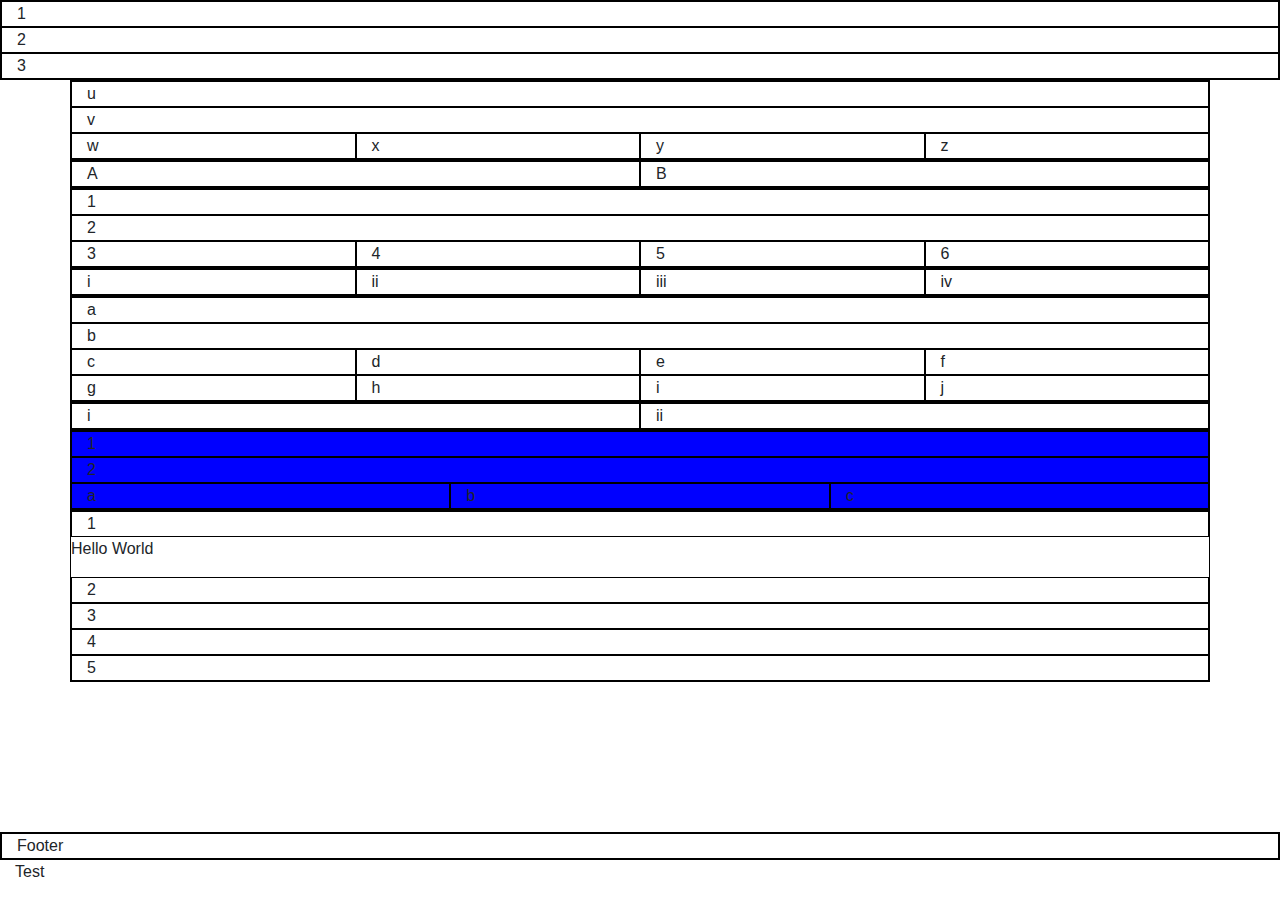
==== index.html @ 31083c84 "test 2" ====
<!DOCTYPE html>
<html lang="en">

<head>
  <meta charset="UTF-8" />
  <meta name="viewport" content="width=device-width, initial-scale=1.0" />
  <link rel="stylesheet" href="https://stackpath.bootstrapcdn.com/bootstrap/4.4.1/css/bootstrap.min.css" />
  <link rel="stylesheet" href="style.css" />
  <link href="https://stackpath.bootstrapcdn.com/font-awesome/4.7.0/css/font-awesome.min.css" rel="stylesheet"
    integrity="sha384-wvfXpqpZZVQGK6TAh5PVlGOfQNHSoD2xbE+QkPxCAFlNEevoEH3Sl0sibVcOQVnN" crossorigin="anonymous" />
  <title>CloneSite</title>
</head>

<body>
  <header class="container-fluid">
    <div id="header" class="row">
      <div class="col-12">1</div>
      <div class="col-12">2</div>
      <div class="col-12">3</div>
    </div>
  </header>
  <main class="container">
    <div id="about-company" class="row">
      <div class="col-12">u</div>
      <div class="col-12">v</div>
      <div class="col-12 col-md-3">w</div>
      <div class="col-12 col-md-3">x</div>
      <div class="col-12 col-md-3">y</div>
      <div class="col-12 col-md-3">z</div>
    </div>

    <div id="we-know-design" class="row">
      <div class="col-12 col-md-6">A</div>
      <div class="col-12 col-md-6">B</div>
    </div>

    <div id="team" class="row">
      <div class="col-12">1</div>
      <div class="col-12">2</div>
      <div class="col-12 col-md-3">3</div>
      <div class="col-12 col-md-3">4</div>
      <div class="col-12 col-md-3">5</div>
      <div class="col-12 col-md-3">6</div>
    </div>

    <div id="credentials" class="row">
      <div class="col-12 col-md-3">i</div>
      <div class="col-12 col-md-3">ii</div>
      <div class="col-12 col-md-3">iii</div>
      <div class="col-12 col-md-3">iv</div>
    </div>

    <div id="sample_images" class="row">
      <div class="col-12">a</div>
      <div class="col-12">b</div>
      <div class="col-12 col-md-6 col-lg-3">c</div>
      <div class="col-12 col-md-6 col-lg-3">d</div>
      <div class="col-12 col-md-6 col-lg-3">e</div>
      <div class="col-12 col-md-6 col-lg-3">f</div>
      <div class="col-12 col-md-6 col-lg-3">g</div>
      <div class="col-12 col-md-6 col-lg-3">h</div>
      <div class="col-12 col-md-6 col-lg-3">i</div>
      <div class="col-12 col-md-6 col-lg-3">j</div>
    </div>

    <div id="skills-and-progress" class="row">
      <div class="col-12 col-md-6">i</div>
      <div class="col-12 col-md-6">ii</div>
    </div>

    <div id="pricing" class="row">
      <div class="col-12">1</div>
      <div class="col-12">2</div>
      <div class="col-12 col-md-4">a</div>
      <div class="col-12 col-md-4">b</div>
      <div class="col-12 col-md-4">c</div>
    </div>

    <div id="contact_info" class="row">
      <div class="col-12">1</div>
      <p>Hello World</p>
      <div class="col-12">2</div>
      <div class="col-12">3</div>
      <div class="col-12">4</div>
      <div class="col-12">5</div>
    </div>
  </main>
  <footer class="container-fluid">
    <div id="footer" class="row">
      <div class="col-12">Footer</div>
    </div>
    <p>Test</p>
  </footer>

</body>

</html>
---- style.css ----
body {
  display: flex;
  flex-direction: column;
  min-height: 100vh;
}
main {
  flex-grow: 1;
}

div {
  border: 1px solid black;
}

#pricing {
  background-color: blue;
}
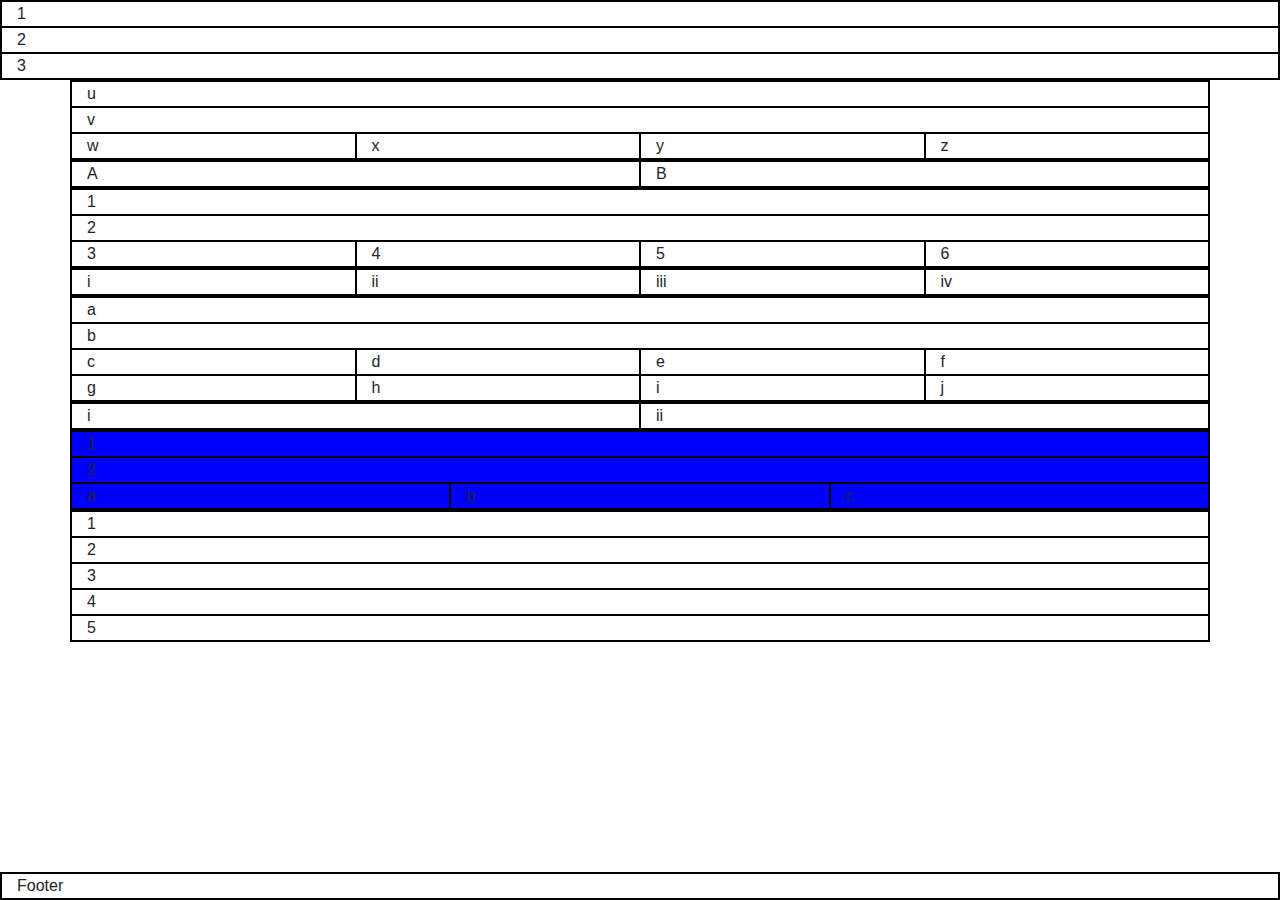
==== commit f54fd97a: "added comment" ====
--- a/index.html
+++ b/index.html
@@ -1,97 +1,99 @@
 <!DOCTYPE html>
 <html lang="en">
+  <head>
+    <meta charset="UTF-8" />
+    <meta name="viewport" content="width=device-width, initial-scale=1.0" />
+    <link
+      rel="stylesheet"
+      href="https://stackpath.bootstrapcdn.com/bootstrap/4.4.1/css/bootstrap.min.css"
+    />
+    <link rel="stylesheet" href="style.css" />
+    <link
+      href="https://stackpath.bootstrapcdn.com/font-awesome/4.7.0/css/font-awesome.min.css"
+      rel="stylesheet"
+      integrity="sha384-wvfXpqpZZVQGK6TAh5PVlGOfQNHSoD2xbE+QkPxCAFlNEevoEH3Sl0sibVcOQVnN"
+      crossorigin="anonymous"
+    />
+    <title>CloneSite</title>
+  </head>
+  <body>
+    <header class="container-fluid">
+      <div id="header" class="row">
+        <div class="col-12">1</div>
+        <div class="col-12">2</div>
+        <div class="col-12">3</div>
+      </div>
+    </header>
+    <main class="container">
+      <div id="about-company" class="row">
+        <div class="col-12">u</div>
+        <div class="col-12">v</div>
+        <div class="col-12 col-md-3">w</div>
+        <div class="col-12 col-md-3">x</div>
+        <div class="col-12 col-md-3">y</div>
+        <div class="col-12 col-md-3">z</div>
+      </div>
 
-<head>
-  <meta charset="UTF-8" />
-  <meta name="viewport" content="width=device-width, initial-scale=1.0" />
-  <link rel="stylesheet" href="https://stackpath.bootstrapcdn.com/bootstrap/4.4.1/css/bootstrap.min.css" />
-  <link rel="stylesheet" href="style.css" />
-  <link href="https://stackpath.bootstrapcdn.com/font-awesome/4.7.0/css/font-awesome.min.css" rel="stylesheet"
-    integrity="sha384-wvfXpqpZZVQGK6TAh5PVlGOfQNHSoD2xbE+QkPxCAFlNEevoEH3Sl0sibVcOQVnN" crossorigin="anonymous" />
-  <title>CloneSite</title>
-</head>
+      <div id="we-know-design" class="row">
+        <div class="col-12 col-md-6">A</div>
+        <div class="col-12 col-md-6">B</div>
+      </div>
 
-<body>
-  <header class="container-fluid">
-    <div id="header" class="row">
-      <div class="col-12">1</div>
-      <div class="col-12">2</div>
-      <div class="col-12">3</div>
-    </div>
-  </header>
-  <main class="container">
-    <div id="about-company" class="row">
-      <div class="col-12">u</div>
-      <div class="col-12">v</div>
-      <div class="col-12 col-md-3">w</div>
-      <div class="col-12 col-md-3">x</div>
-      <div class="col-12 col-md-3">y</div>
-      <div class="col-12 col-md-3">z</div>
-    </div>
+      <div id="team" class="row">
+        <div class="col-12">1</div>
+        <div class="col-12">2</div>
+        <div class="col-12 col-md-3">3</div>
+        <div class="col-12 col-md-3">4</div>
+        <div class="col-12 col-md-3">5</div>
+        <div class="col-12 col-md-3">6</div>
+      </div>
 
-    <div id="we-know-design" class="row">
-      <div class="col-12 col-md-6">A</div>
-      <div class="col-12 col-md-6">B</div>
-    </div>
+      <div id="credentials" class="row">
+        <div class="col-12 col-md-3">i</div>
+        <div class="col-12 col-md-3">ii</div>
+        <div class="col-12 col-md-3">iii</div>
+        <div class="col-12 col-md-3">iv</div>
+      </div>
 
-    <div id="team" class="row">
-      <div class="col-12">1</div>
-      <div class="col-12">2</div>
-      <div class="col-12 col-md-3">3</div>
-      <div class="col-12 col-md-3">4</div>
-      <div class="col-12 col-md-3">5</div>
-      <div class="col-12 col-md-3">6</div>
-    </div>
+      <div id="sample_images" class="row">
+        <div class="col-12">a</div>
+        <div class="col-12">b</div>
+        <div class="col-12 col-md-6 col-lg-3">c</div>
+        <div class="col-12 col-md-6 col-lg-3">d</div>
+        <div class="col-12 col-md-6 col-lg-3">e</div>
+        <div class="col-12 col-md-6 col-lg-3">f</div>
+        <div class="col-12 col-md-6 col-lg-3">g</div>
+        <div class="col-12 col-md-6 col-lg-3">h</div>
+        <div class="col-12 col-md-6 col-lg-3">i</div>
+        <div class="col-12 col-md-6 col-lg-3">j</div>
+      </div>
 
-    <div id="credentials" class="row">
-      <div class="col-12 col-md-3">i</div>
-      <div class="col-12 col-md-3">ii</div>
-      <div class="col-12 col-md-3">iii</div>
-      <div class="col-12 col-md-3">iv</div>
-    </div>
+      <!-- Justin Mattson -->
+      <div id="skills-and-progress" class="row">
+        <div class="col-12 col-md-6">i</div>
+        <div class="col-12 col-md-6">ii</div>
+      </div>
 
-    <div id="sample_images" class="row">
-      <div class="col-12">a</div>
-      <div class="col-12">b</div>
-      <div class="col-12 col-md-6 col-lg-3">c</div>
-      <div class="col-12 col-md-6 col-lg-3">d</div>
-      <div class="col-12 col-md-6 col-lg-3">e</div>
-      <div class="col-12 col-md-6 col-lg-3">f</div>
-      <div class="col-12 col-md-6 col-lg-3">g</div>
-      <div class="col-12 col-md-6 col-lg-3">h</div>
-      <div class="col-12 col-md-6 col-lg-3">i</div>
-      <div class="col-12 col-md-6 col-lg-3">j</div>
-    </div>
+      <div id="pricing" class="row">
+        <div class="col-12">1</div>
+        <div class="col-12">2</div>
+        <div class="col-12 col-md-4">a</div>
+        <div class="col-12 col-md-4">b</div>
+        <div class="col-12 col-md-4">c</div>
+      </div>
 
-    <div id="skills-and-progress" class="row">
-      <div class="col-12 col-md-6">i</div>
-      <div class="col-12 col-md-6">ii</div>
-    </div>
-
-    <div id="pricing" class="row">
-      <div class="col-12">1</div>
-      <div class="col-12">2</div>
-      <div class="col-12 col-md-4">a</div>
-      <div class="col-12 col-md-4">b</div>
-      <div class="col-12 col-md-4">c</div>
-    </div>
-
-    <div id="contact_info" class="row">
-      <div class="col-12">1</div>
-      <p>Hello World</p>
-      <div class="col-12">2</div>
-      <div class="col-12">3</div>
-      <div class="col-12">4</div>
-      <div class="col-12">5</div>
-    </div>
-  </main>
-  <footer class="container-fluid">
-    <div id="footer" class="row">
-      <div class="col-12">Footer</div>
-    </div>
-    <p>Test</p>
-  </footer>
-
-</body>
-
-</html>+      <div id="contact_info" class="row">
+        <div class="col-12">1</div>
+        <div class="col-12">2</div>
+        <div class="col-12">3</div>
+        <div class="col-12">4</div>
+        <div class="col-12">5</div>
+      </div>
+    </main>
+    <footer class="container-fluid">
+      <div id="footer" class="row">
+        <div class="col-12">Footer</div>
+      </div>
+    </footer>
+  </body>
+</html>
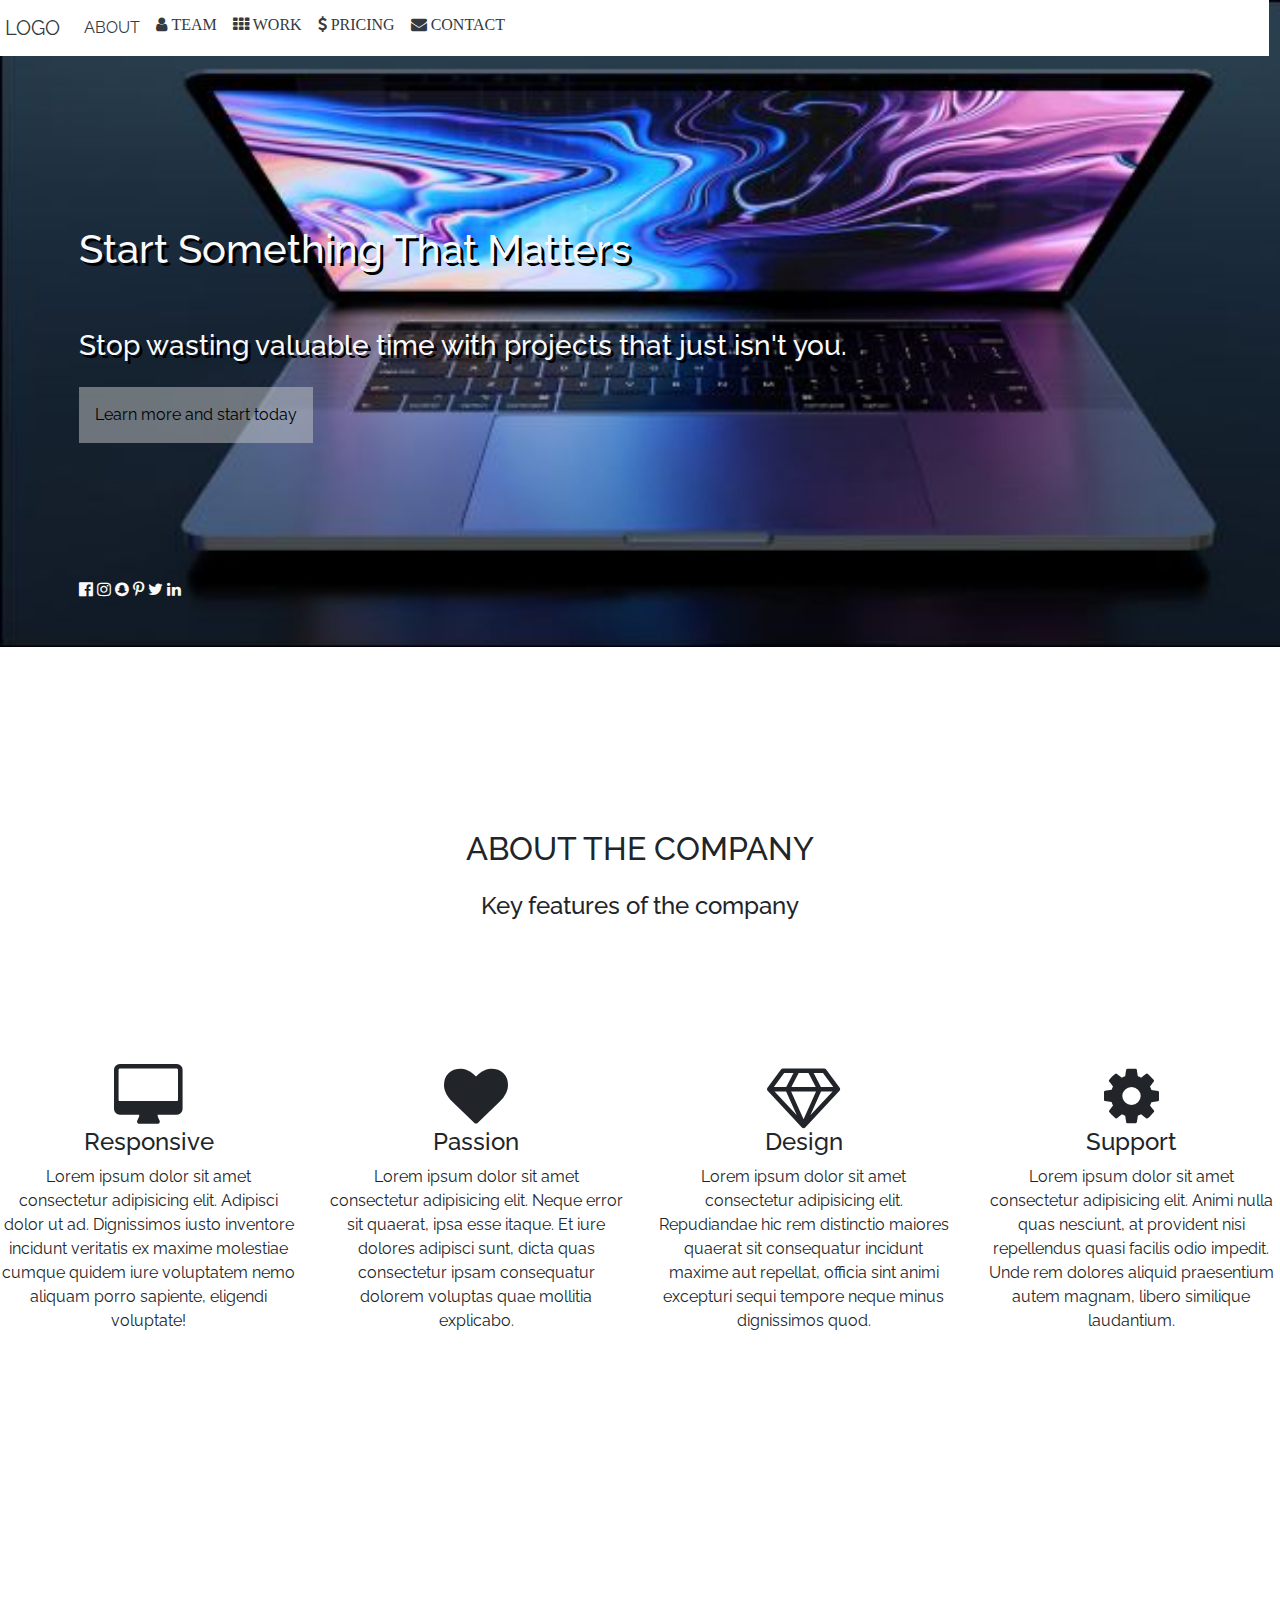
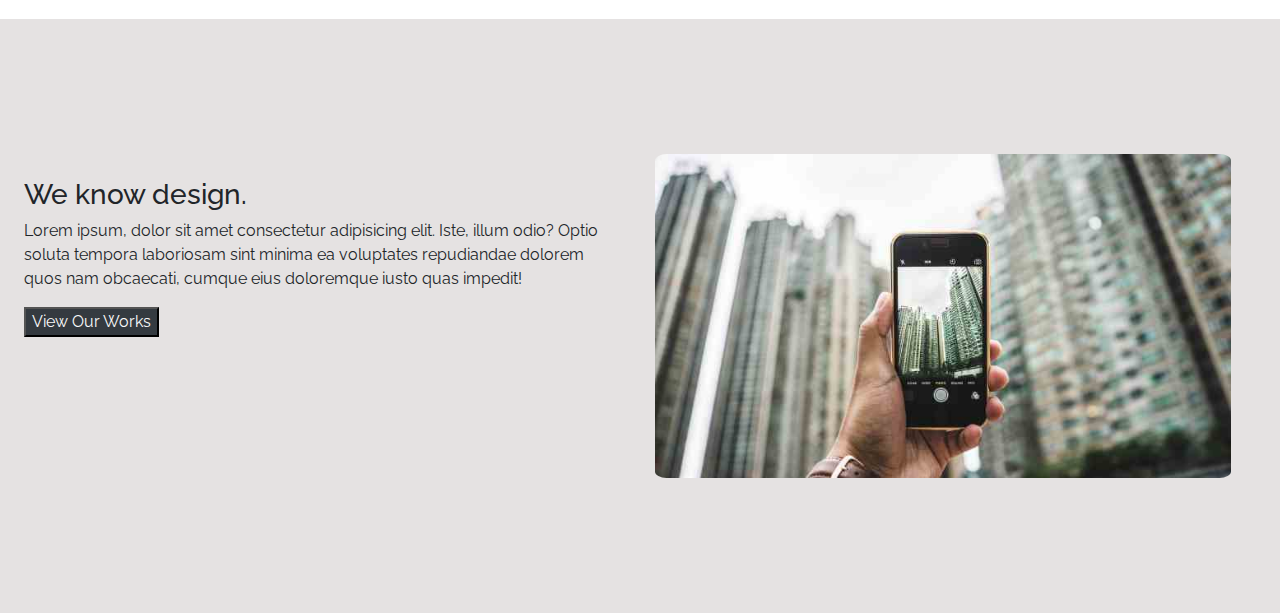
==== commit 4aa4fa67: "Kevin's upload" ====
--- a/index.html
+++ b/index.html
@@ -1,99 +1,179 @@
 <!DOCTYPE html>
 <html lang="en">
-  <head>
-    <meta charset="UTF-8" />
-    <meta name="viewport" content="width=device-width, initial-scale=1.0" />
-    <link
-      rel="stylesheet"
-      href="https://stackpath.bootstrapcdn.com/bootstrap/4.4.1/css/bootstrap.min.css"
-    />
-    <link rel="stylesheet" href="style.css" />
-    <link
-      href="https://stackpath.bootstrapcdn.com/font-awesome/4.7.0/css/font-awesome.min.css"
-      rel="stylesheet"
-      integrity="sha384-wvfXpqpZZVQGK6TAh5PVlGOfQNHSoD2xbE+QkPxCAFlNEevoEH3Sl0sibVcOQVnN"
-      crossorigin="anonymous"
-    />
-    <title>CloneSite</title>
-  </head>
-  <body>
-    <header class="container-fluid">
-      <div id="header" class="row">
-        <div class="col-12">1</div>
-        <div class="col-12">2</div>
-        <div class="col-12">3</div>
-      </div>
-    </header>
-    <main class="container">
-      <div id="about-company" class="row">
-        <div class="col-12">u</div>
-        <div class="col-12">v</div>
-        <div class="col-12 col-md-3">w</div>
-        <div class="col-12 col-md-3">x</div>
-        <div class="col-12 col-md-3">y</div>
-        <div class="col-12 col-md-3">z</div>
+
+<head>
+  <meta charset="UTF-8" />
+  <meta name="viewport" content="width=device-width, initial-scale=1.0" />
+  <link rel="stylesheet" href="https://stackpath.bootstrapcdn.com/bootstrap/4.4.1/css/bootstrap.min.css" />
+  <link rel="stylesheet" href="style.css" />
+  <link href="https://stackpath.bootstrapcdn.com/font-awesome/4.7.0/css/font-awesome.min.css" rel="stylesheet"
+    integrity="sha384-wvfXpqpZZVQGK6TAh5PVlGOfQNHSoD2xbE+QkPxCAFlNEevoEH3Sl0sibVcOQVnN" crossorigin="anonymous" />
+  <title>CloneSite</title>
+</head>
+
+<body>
+  <header class="container-fluid">
+    <div class="row">
+
+      <div class="col-12">
+        <nav class="navbar navbar-expand-lg bg-white  nav-width">
+          <a class="navbar-brand text-dark" href="#">LOGO</a>
+          <button class="navbar-toggler" type="button" data-toggle="collapse" data-target="#navbarNavAltMarkup"
+            aria-controls="navbarNavAltMarkup" aria-expanded="false" aria-label="Toggle navigation">
+            <span class="navbar-toggler-icon"></span>
+          </button>
+          <div class="d-flex flex-end">
+            <div class="collapse navbar-collapse text-black" id="navbarNavAltMarkup">
+              <div class="navbar-nav">
+                <a class="text-dark nav-item nav-link active" href="#">ABOUT <span class="sr-only">(current)</span></a>
+                <a class="fa fa-user text-dark nav-item nav-link" href="#"> TEAM</a>
+                <a class="fa fa-th text-dark nav-item nav-link" href="#"> WORK</a>
+                <a class="fa fa-usd text-dark nav-item nav-link" href="#"> PRICING</a>
+                <a class="fa fa-envelope text-dark nav-item nav-link" href="#"> CONTACT</a>
+              </div>
+            </div>
+          </div>
+
+        </nav>
       </div>
 
-      <div id="we-know-design" class="row">
-        <div class="col-12 col-md-6">A</div>
-        <div class="col-12 col-md-6">B</div>
+    </div>
+    <div id="header" class="row header-padding">
+      <div class="col-12">
+        <h1 class="text-light text-shadow">Start Something That Matters</h1>
       </div>
+      <div class="col-12">
+        <h3 class="text-light text-shadow mt-5 mb-4">Stop wasting valuable time with projects that just isn't you.</h3>
+      </div>
+      <div class="col-12">
+        <button class="p-3 btn-mod">Learn more and start today</button>
+      </div>
+      <div class="col-12">
+        <div id="icons" class="text-light icon-padding">
+          <i class=" fa fa-facebook-official" aria-hidden="true"></i>
+          <i class="fa fa-instagram" aria-hidden="true"></i>
+          <i class="fa fa-snapchat" aria-hidden="true"></i>
+          <i class="fa fa-pinterest-p" aria-hidden="true"></i>
+          <i class="fa fa-twitter" aria-hidden="true"></i>
+          <i class="fa fa-linkedin" aria-hidden="true"></i>
+        </div>
+      </div>
+    </div>
+  </header>
+  <main class="container-fluid">
+    <div id="about-company" class="row text-center padding-design">
+      <div class="col-12">
+        <h2 class="pt-5 pb-3">ABOUT THE COMPANY</h2>
+      </div>
+      <div class="col-12">
+        <h4 class="">Key features of the company</h4>
+      </div>
+      <div class="row padding-design">
 
-      <div id="team" class="row">
-        <div class="col-12">1</div>
-        <div class="col-12">2</div>
-        <div class="col-12 col-md-3">3</div>
-        <div class="col-12 col-md-3">4</div>
-        <div class="col-12 col-md-3">5</div>
-        <div class="col-12 col-md-3">6</div>
+        <div class="col-12 col-md-3">
+          <i class="fa fa-desktop fa-4x" aria-hidden="true"></i>
+          <h4>Responsive</h4>
+          <p>Lorem ipsum dolor sit amet consectetur adipisicing elit. Adipisci dolor ut ad. Dignissimos iusto
+            inventore
+            incidunt veritatis ex maxime molestiae cumque quidem iure voluptatem nemo aliquam porro sapiente, eligendi
+            voluptate!</p>
+        </div>
+        <div class="col-12 col-md-3">
+          <i class="fa fa-heart fa-4x" aria-hidden="true"></i>
+          <h4>Passion</h4>
+          <p>Lorem ipsum dolor sit amet consectetur adipisicing elit. Neque error sit quaerat, ipsa esse itaque. Et iure
+            dolores adipisci sunt, dicta quas consectetur ipsam consequatur dolorem voluptas quae mollitia explicabo.
+          </p>
+        </div>
+        <div class="col-12 col-md-3">
+          <i class="fa fa-diamond fa-4x" aria-hidden="true"></i>
+          <h4>Design</h4>
+          <p>Lorem ipsum dolor sit amet consectetur adipisicing elit. Repudiandae hic rem distinctio maiores quaerat sit
+            consequatur incidunt maxime aut repellat, officia sint animi excepturi sequi tempore neque minus dignissimos
+            quod.</p>
+        </div>
+        <div class="col-12 col-md-3">
+          <i class="fa fa-cog fa-4x" aria-hidden="true"></i>
+          <h4>Support</h4>
+          <p>Lorem ipsum dolor sit amet consectetur adipisicing elit. Animi nulla quas nesciunt, at provident nisi
+            repellendus quasi facilis odio impedit. Unde rem dolores aliquid praesentium autem magnam, libero similique
+            laudantium.</p>
+        </div>
       </div>
+    </div>
 
-      <div id="credentials" class="row">
-        <div class="col-12 col-md-3">i</div>
-        <div class="col-12 col-md-3">ii</div>
-        <div class="col-12 col-md-3">iii</div>
-        <div class="col-12 col-md-3">iv</div>
+    <div id="we-know-design" class="row bg-grey padding-design">
+      <div class=" col-12 col-md-6 p-4">
+        <h3>We know design.</h3>
+        <p>Lorem ipsum, dolor sit amet consectetur adipisicing elit. Iste, illum odio? Optio soluta tempora laboriosam
+          sint minima ea voluptates repudiandae dolorem quos nam obcaecati, cumque eius doloremque iusto quas impedit!
+        </p>
+        <button class="bg-dark text-light">View Our Works</button>
       </div>
+      <div class="col-12 col-md-6">
+        <div>
+          <img src="phone-buildings.jpg" alt="" class="br">
+        </div>
+      </div>
+    </div>
 
-      <div id="sample_images" class="row">
-        <div class="col-12">a</div>
-        <div class="col-12">b</div>
-        <div class="col-12 col-md-6 col-lg-3">c</div>
-        <div class="col-12 col-md-6 col-lg-3">d</div>
-        <div class="col-12 col-md-6 col-lg-3">e</div>
-        <div class="col-12 col-md-6 col-lg-3">f</div>
-        <div class="col-12 col-md-6 col-lg-3">g</div>
-        <div class="col-12 col-md-6 col-lg-3">h</div>
-        <div class="col-12 col-md-6 col-lg-3">i</div>
-        <div class="col-12 col-md-6 col-lg-3">j</div>
-      </div>
+    <!-- Micah's Section -->
+    <!-- <div id="team" class="row">
+      <div class="col-12">1</div>
+      <div class="col-12">2</div>
+      <div class="col-12 col-md-3">3</div>
+      <div class="col-12 col-md-3">4</div>
+      <div class="col-12 col-md-3">5</div>
+      <div class="col-12 col-md-3">6</div>
+    </div>
 
-      <!-- Justin Mattson -->
-      <div id="skills-and-progress" class="row">
-        <div class="col-12 col-md-6">i</div>
-        <div class="col-12 col-md-6">ii</div>
-      </div>
+    <div id="credentials" class="row">
+      <div class="col-12 col-md-3">i</div>
+      <div class="col-12 col-md-3">ii</div>
+      <div class="col-12 col-md-3">iii</div>
+      <div class="col-12 col-md-3">iv</div>
+    </div>
 
-      <div id="pricing" class="row">
-        <div class="col-12">1</div>
-        <div class="col-12">2</div>
-        <div class="col-12 col-md-4">a</div>
-        <div class="col-12 col-md-4">b</div>
-        <div class="col-12 col-md-4">c</div>
-      </div>
+    <div id="sample_images" class="row">
+      <div class="col-12">a</div>
+      <div class="col-12">b</div>
+      <div class="col-12 col-md-6 col-lg-3">c</div>
+      <div class="col-12 col-md-6 col-lg-3">d</div>
+      <div class="col-12 col-md-6 col-lg-3">e</div>
+      <div class="col-12 col-md-6 col-lg-3">f</div>
+      <div class="col-12 col-md-6 col-lg-3">g</div>
+      <div class="col-12 col-md-6 col-lg-3">h</div>
+      <div class="col-12 col-md-6 col-lg-3">i</div>
+      <div class="col-12 col-md-6 col-lg-3">j</div>
+    </div> -->
 
-      <div id="contact_info" class="row">
-        <div class="col-12">1</div>
-        <div class="col-12">2</div>
-        <div class="col-12">3</div>
-        <div class="col-12">4</div>
-        <div class="col-12">5</div>
-      </div>
-    </main>
-    <footer class="container-fluid">
-      <div id="footer" class="row">
-        <div class="col-12">Footer</div>
-      </div>
-    </footer>
-  </body>
-</html>
+    <!-- Justin Mattson -->
+    <!-- <div id="skills-and-progress" class="row">
+      <div class="col-12 col-md-6">i</div>
+      <div class="col-12 col-md-6">ii</div>
+    </div>
+
+    <div id="pricing" class="row">
+      <div class="col-12">1</div>
+      <div class="col-12">2</div>
+      <div class="col-12 col-md-4">a</div>
+      <div class="col-12 col-md-4">b</div>
+      <div class="col-12 col-md-4">c</div>
+    </div>
+
+    <div id="contact_info" class="row">
+      <div class="col-12">1</div>
+      <div class="col-12">2</div>
+      <div class="col-12">3</div>
+      <div class="col-12">4</div>
+      <div class="col-12">5</div>
+    </div>
+  </main>
+  <footer class="container-fluid">
+    <div id="footer" class="row">
+      <div class="col-12">Footer</div>
+    </div>
+  </footer> -->
+</body>
+
+</html>--- a/style.css
+++ b/style.css
@@ -1,16 +1,72 @@
+@import url("https://fonts.googleapis.com/css2?family=Raleway&display=swap");
+
 body {
   display: flex;
   flex-direction: column;
   min-height: 100vh;
+  font-family: "Raleway", sans-serif;
 }
 main {
   flex-grow: 1;
 }
 
-div {
-  border: 1px solid black;
-}
-
 #pricing {
   background-color: blue;
 }
+
+.bg-header{
+  background: rgb(0,212,255);
+  background: radial-gradient(circle, rgba(0,212,255,1) 0%, rgba(45,77,124,1) 25%, rgba(2,0,36,1) 100%);
+}
+
+.text-shadow{
+  text-shadow: 3px 3px black;
+}
+
+.header-padding{
+  padding: 25vh 5vw 0 5vw;
+}
+
+header{
+  background-image: url("pc.background.jpg");
+  background-size: cover;
+}
+
+.br{
+  border-radius: 2%;
+  max-width: 45vw;
+}
+
+.bg-grey{
+  background-color: rgb(229, 226, 226);
+}
+
+.padding-design{
+  padding-top: 15vh;
+  padding-bottom: 15vh;
+}
+
+.iconLarge{
+  font-size: 10vh;
+}
+
+.nav-width{
+  min-width: 100vw;
+  top: 0;
+  margin-left: -2%;
+  position: fixed;
+}
+
+.icon-padding{
+  padding-bottom: 5vh;
+  padding-top: 15vh;
+}
+
+.btn-mod{
+  border: none;
+  background-color: rgba(198, 199, 199, 0.5);
+}
+
+nav {
+  z-index: 9999;
+}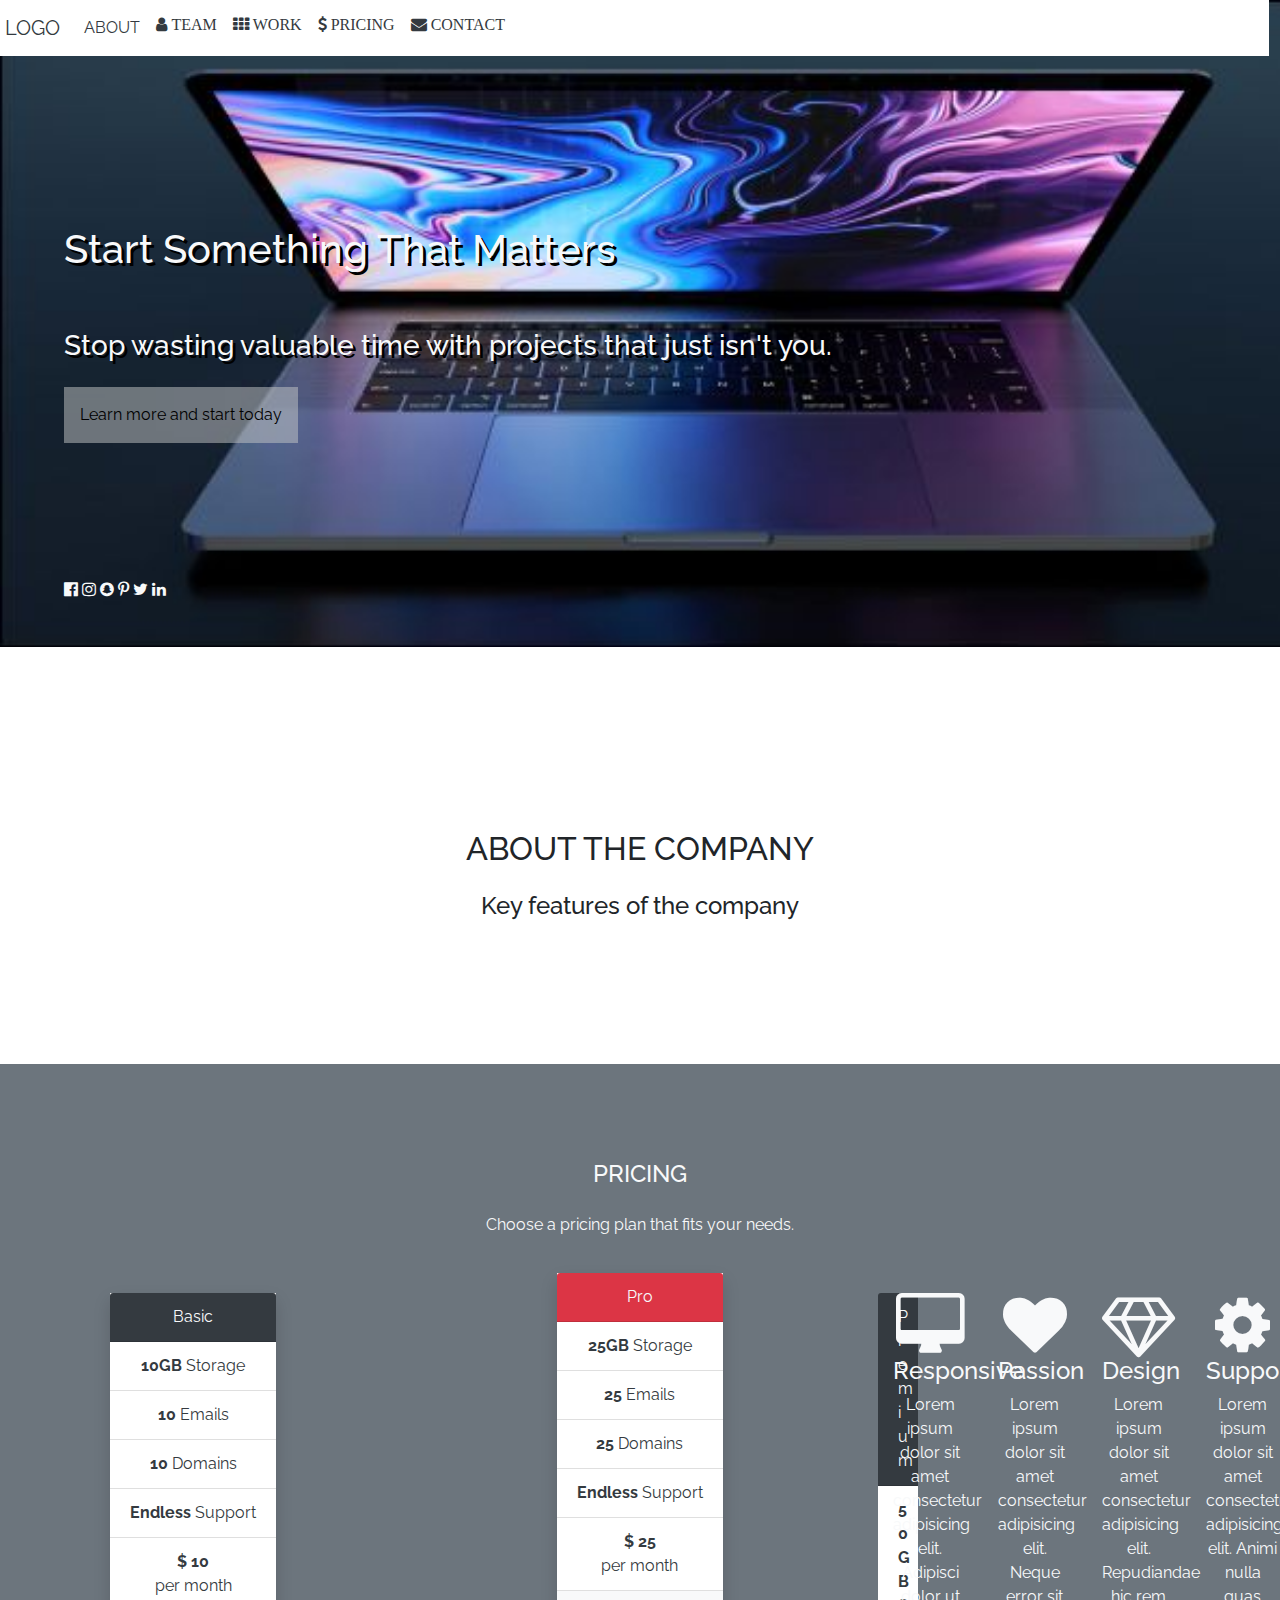
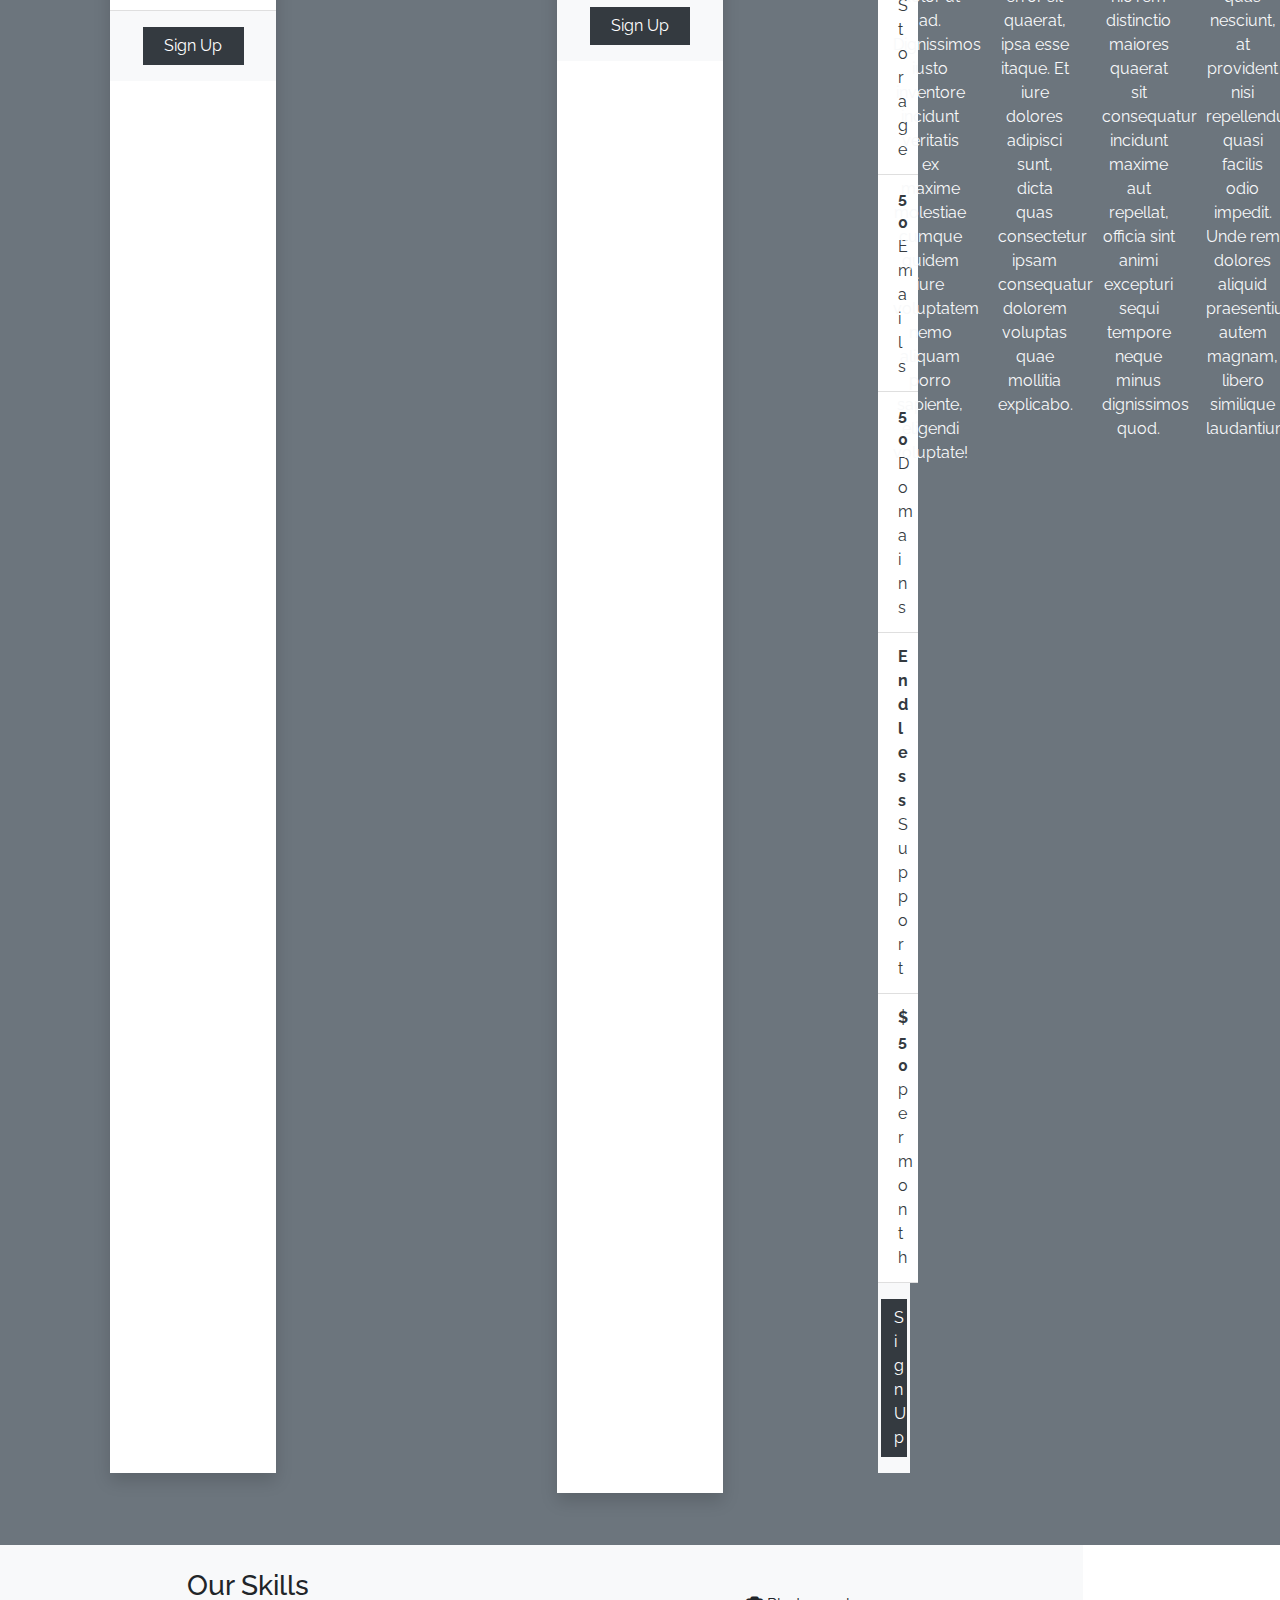
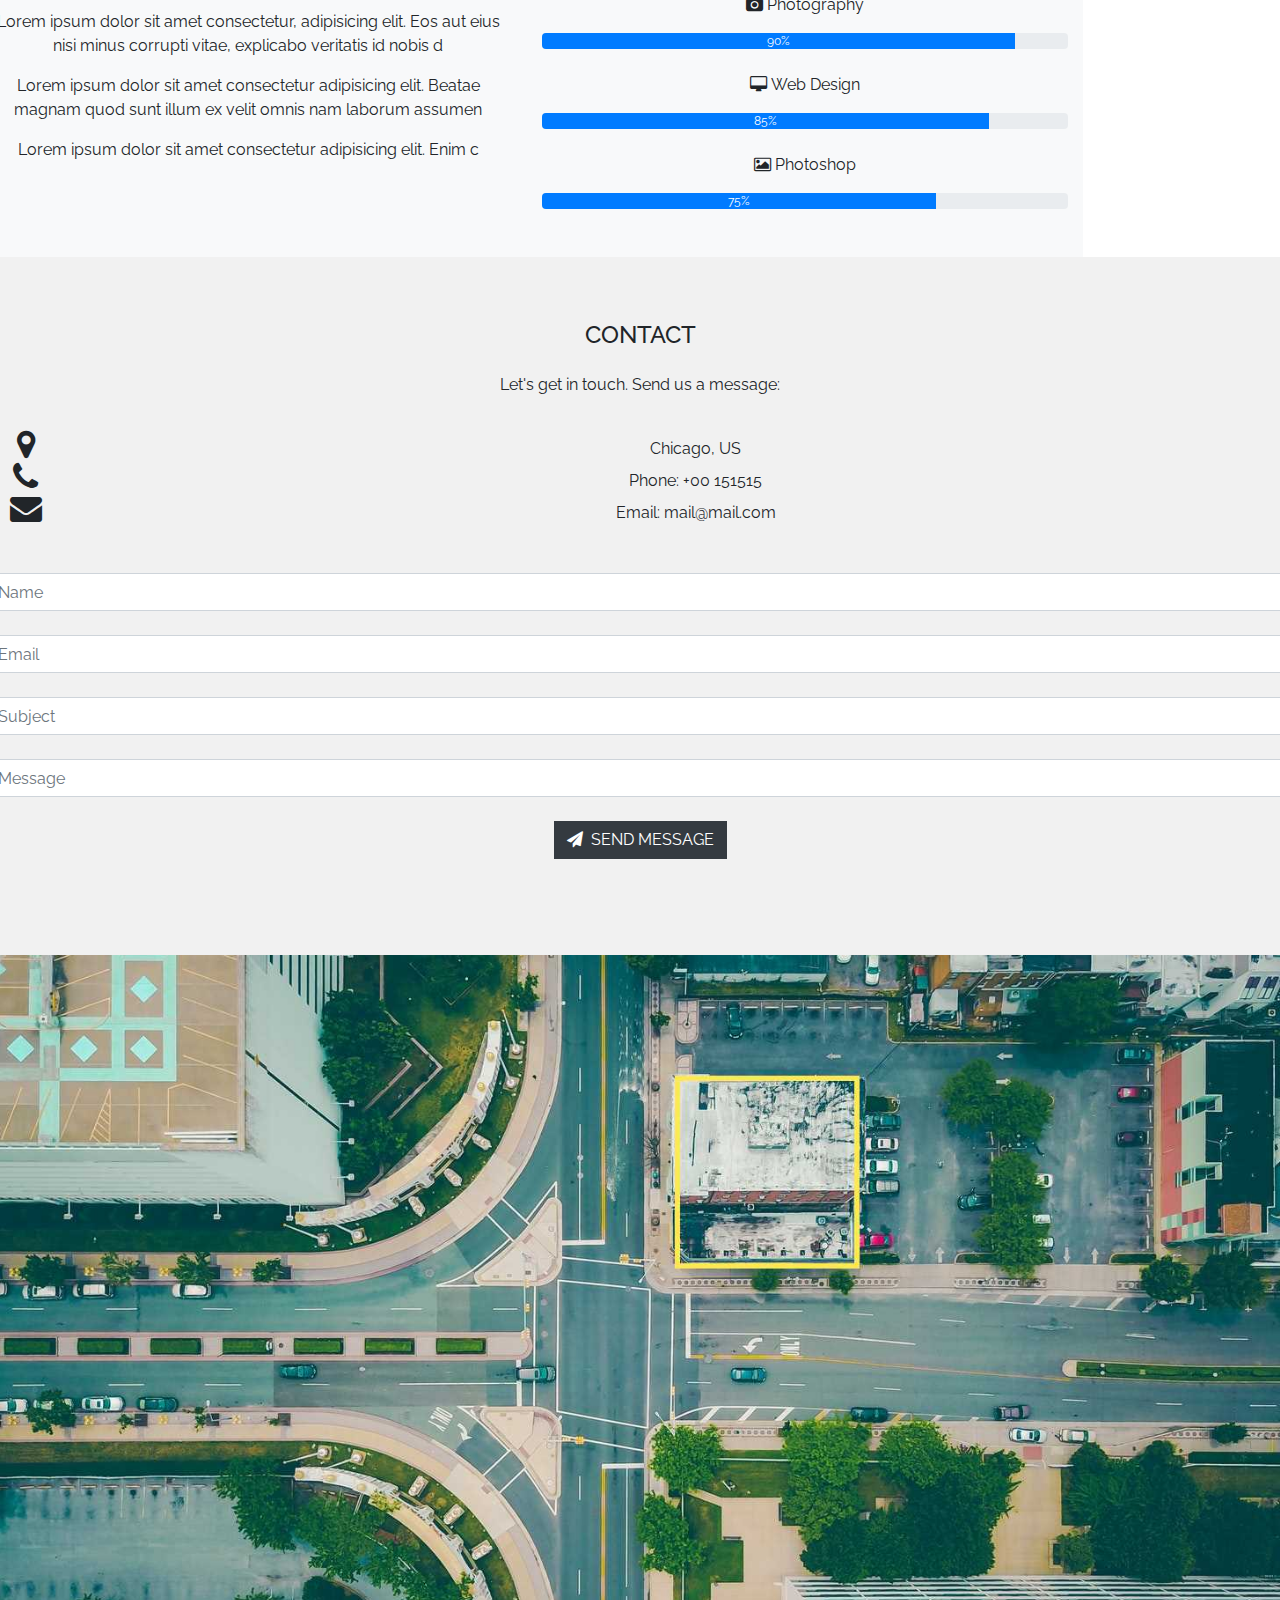
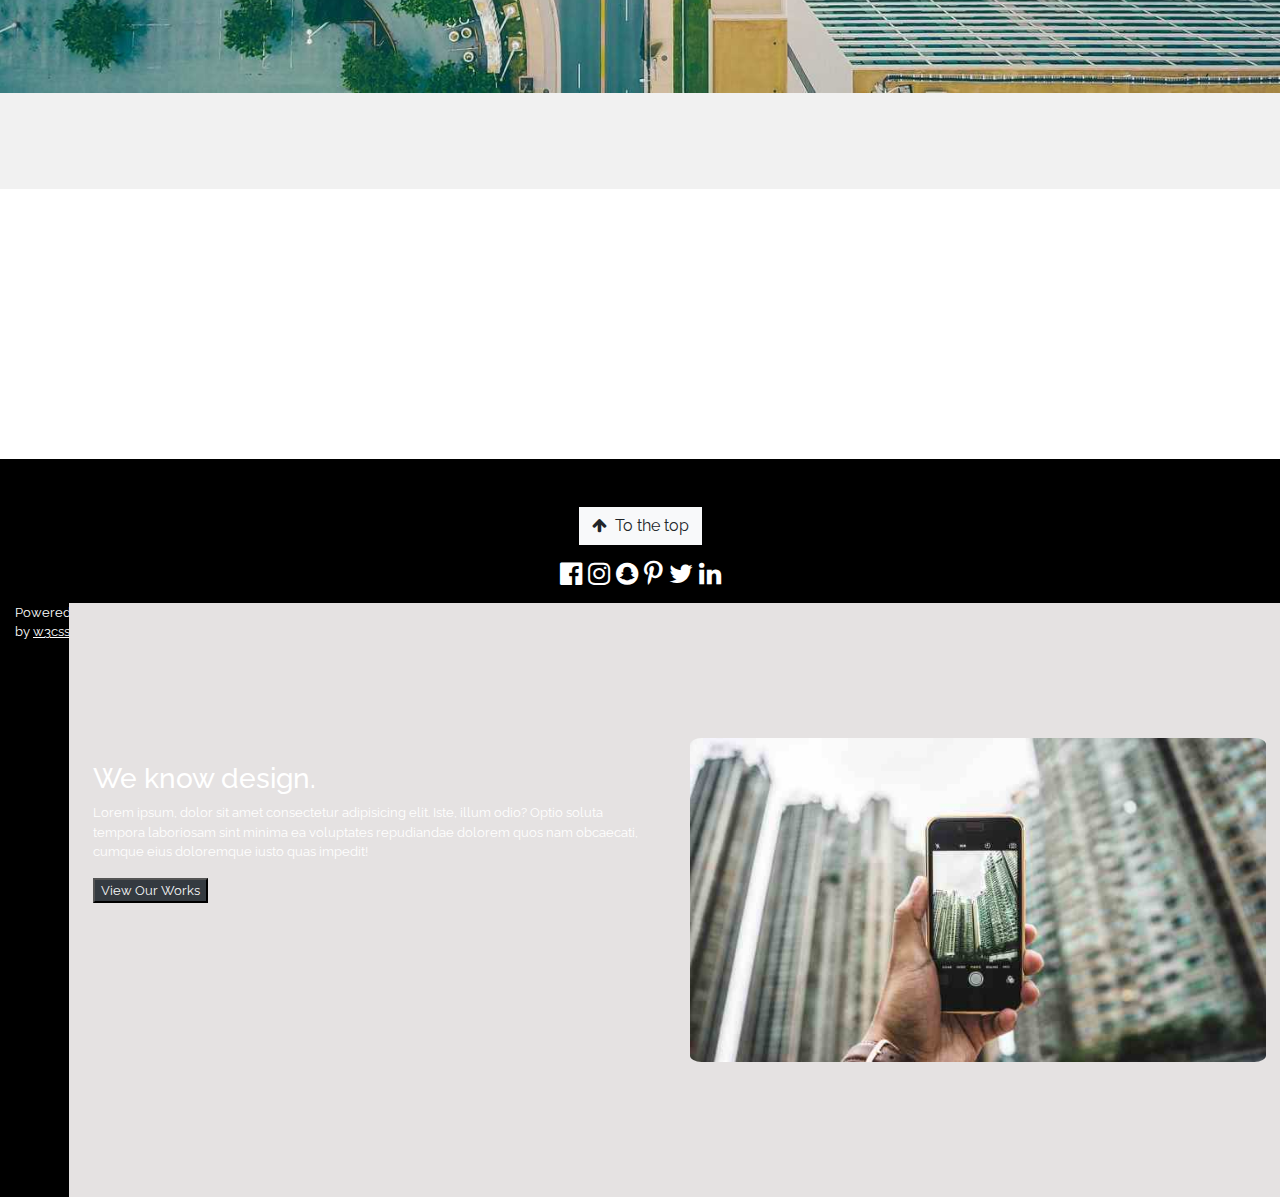
==== commit 2b58741a: "merged branch master" ====
--- a/index.html
+++ b/index.html
@@ -14,7 +14,6 @@
 <body>
   <header class="container-fluid">
     <div class="row">
-
       <div class="col-12">
         <nav class="navbar navbar-expand-lg bg-white  nav-width">
           <a class="navbar-brand text-dark" href="#">LOGO</a>
@@ -33,11 +32,8 @@
               </div>
             </div>
           </div>
-
         </nav>
       </div>
-
-    </div>
     <div id="header" class="row header-padding">
       <div class="col-12">
         <h1 class="text-light text-shadow">Start Something That Matters</h1>
@@ -70,6 +66,82 @@
       </div>
       <div class="row padding-design">
 
+      <!-- Pricing -->
+      <div id="pricing" class="row bg-secondary text-light py-5">
+        <div class="col-12 pt-5 text-center">
+          <h4>PRICING</h4>
+        </div>
+        <div class="col-12 py-3 text-center">
+          <p>Choose a pricing plan that fits your needs.</p>
+        </div>
+        <div class="col-12 col-md-4 py-4 d-flex justify-content-center">
+          <div class="card rounded-0 shadow border-0">
+            <div class="card-header bg-dark text-center">
+              Basic
+            </div>
+            <ul class="list-group list-group-flush text-dark text-center">
+              <li class="list-group-item"><b>10GB </b>Storage</li>
+              <li class="list-group-item"><b>10 </b>Emails</li>
+              <li class="list-group-item"><b>10 </b>Domains</li>
+              <li class="list-group-item"><b>Endless </b>Support</li>
+              <li class="list-group-item"><b>$ 10</b><br />per month</li>
+              <li class="d-flex justify-content-center p-3 bg-light">
+                <button
+                  type="submit"
+                  class="btn btn-dark rounded-0"
+                  style="width: 75%;"
+                >
+                  Sign Up
+                </button>
+              </li>
+            </ul>
+          </div>
+        </div>
+        <div class="col-12 col-md-4 py-1 d-flex justify-content-center">
+          <div class="card rounded-0 shadow border-0">
+            <div class="card-header bg-danger text-center">
+              Pro
+            </div>
+            <ul class="list-group list-group-flush text-dark text-center">
+              <li class="list-group-item"><b>25GB </b>Storage</li>
+              <li class="list-group-item"><b>25 </b>Emails</li>
+              <li class="list-group-item"><b>25 </b>Domains</li>
+              <li class="list-group-item"><b>Endless </b>Support</li>
+              <li class="list-group-item"><b>$ 25</b><br />per month</li>
+              <li class="d-flex justify-content-center p-3 bg-light">
+                <button
+                  type="submit"
+                  class="btn btn-dark rounded-0"
+                  style="width: 75%;"
+                >
+                  Sign Up
+                </button>
+              </li>
+            </ul>
+          </div>
+        </div>
+        <div class="col-12 col-md-4 py-4 d-flex justify-content-center">
+          <div class="card rounded-0 shadow border-0">
+            <div class="card-header bg-dark text-center">
+              Premium
+            </div>
+            <ul class="list-group list-group-flush text-dark text-center">
+              <li class="list-group-item"><b>50GB </b>Storage</li>
+              <li class="list-group-item"><b>50 </b>Emails</li>
+              <li class="list-group-item"><b>50 </b>Domains</li>
+              <li class="list-group-item"><b>Endless </b>Support</li>
+              <li class="list-group-item"><b>$ 50</b><br />per month</li>
+              <li class="d-flex justify-content-center p-3 bg-light">
+                <button
+                  type="submit"
+                  class="btn btn-dark rounded-0"
+                  style="width: 75%;"
+                >
+                  Sign Up
+                </button>
+              </li>
+            </ul>
+          </div>
         <div class="col-12 col-md-3">
           <i class="fa fa-desktop fa-4x" aria-hidden="true"></i>
           <h4>Responsive</h4>
@@ -101,7 +173,145 @@
         </div>
       </div>
     </div>
-
+      <!-- Skills and Progress -->
+      <div id="skills-and-progress" class="row bg-light">
+        <div class="col-12 col-md-6 py-4">
+          <h3>Our Skills</h3>
+          <p>
+            Lorem ipsum dolor sit amet consectetur, adipisicing elit. Eos aut
+            eius nisi minus corrupti vitae, explicabo veritatis id nobis d
+          </p>
+          <p>
+            Lorem ipsum dolor sit amet consectetur adipisicing elit. Beatae
+            magnam quod sunt illum ex velit omnis nam laborum assumen
+          </p>
+          <p>Lorem ipsum dolor sit amet consectetur adipisicing elit. Enim c</p>
+        </div>
+        <div class="col-12 col-md-6 py-5">
+          <p><i class="fa fa-camera"></i>&nbsp;Photography</p>
+          <div class="progress">
+            <div
+              class="progress-bar"
+              role="progressbar"
+              style="width: 90%;"
+              aria-valuenow="90"
+              aria-valuemin="0"
+              aria-valuemax="100"
+            >
+              90%
+            </div>
+          </div>
+          <br />
+          <p><i class="fa fa-desktop"></i>&nbsp;Web Design</p>
+          <div class="progress">
+            <div
+              class="progress-bar"
+              role="progressbar"
+              style="width: 85%;"
+              aria-valuenow="85"
+              aria-valuemin="0"
+              aria-valuemax="100"
+            >
+              85%
+            </div>
+          </div>
+          <br />
+          <p><i class="fa fa-picture-o"></i>&nbsp;Photoshop</p>
+          <div class="progress">
+            <div
+              class="progress-bar"
+              role="progressbar"
+              style="width: 75%;"
+              aria-valuenow="75"
+              aria-valuemin="0"
+              aria-valuemax="100"
+            >
+              75%
+            </div>
+          </div>
+        </div>
+    </div>
+      <!-- Contact Info -->
+      <div
+        id="contact_info"
+        class="row py-5"
+        style="background-color: #f1f1f1;"
+      >
+        <div class="col-12 pt-3 d-flex justify-content-center">
+          <h4>CONTACT</h4>
+        </div>
+        <div class="col-12 py-3 d-flex justify-content-center">
+          <p>Let's get in touch. Send us a message:</p>
+        </div>
+        <div class="col-1 d-flex justify-content-center">
+          <i class="fa fa-map-marker fa-2x"></i>
+        </div>
+        <div class="col-11 pt-2">Chicago, US</div>
+        <div class="col-1 d-flex justify-content-center">
+          <i class="fa fa-phone fa-2x"></i>
+        </div>
+        <div class="col-11 pt-2">Phone: +00 151515</div>
+        <div class="col-1 d-flex justify-content-center">
+          <i class="fa fa-envelope fa-2x"></i>
+        </div>
+        <div class="col-11 pt-2">Email: mail@mail.com</div>
+        <div class="col-12 py-5">
+          <form>
+            <input
+              type="email"
+              class="form-control"
+              id="exampleFormControlInput1"
+              placeholder="Name"
+            />
+            <br />
+            <input
+              type="email"
+              class="form-control"
+              id="exampleFormControlInput1"
+              placeholder="Email"
+            />
+            <br />
+            <input
+              type="Subject"
+              class="form-control"
+              id="exampleFormControlInput1"
+              placeholder="Subject"
+            />
+            <br />
+            <input
+              type="message"
+              class="form-control"
+              id="exampleFormControlInput1"
+              placeholder="Message"
+            />
+            <br />
+            <button type="submit" class="btn btn-dark rounded-0">
+              <i class="fa fa-paper-plane"></i>&nbsp; SEND MESSAGE
+            </button>
+          </form>
+        </div>
+        <div class="col-12 py-5">
+          <img src="map.jpg" class="img-fluid" alt="map" />
+        </div>
+      </div>
+    </main>
+    <footer id="footer" class="container-fluid">
+      <div id="footer" class="row">
+        <div class="col-12 pt-5 d-flex justify-content-center">
+          <button id="toTop" class="btn btn-light rounded-0">
+            <i class="fa fa-arrow-up"></i>&nbsp; To the top
+          </button>
+        </div>
+        <div class="col-12 py-3 d-flex justify-content-center">
+          <i class="fa fa-facebook-official fa-2x"></i>&nbsp;&nbsp;
+          <i class="fa fa-instagram fa-2x"></i>&nbsp;&nbsp;
+          <i class="fa fa-snapchat fa-2x"></i>&nbsp;&nbsp;
+          <i class="fa fa-pinterest-p fa-2x"></i>&nbsp;&nbsp;
+          <i class="fa fa-twitter fa-2x"></i>&nbsp;&nbsp;
+          <i class="fa fa-linkedin fa-2x"></i>
+        </div>
+        <div class="col-12 d-flex justify-content-center">
+          <p>Powered by <u>w3css</u></p>
     <div id="we-know-design" class="row bg-grey padding-design">
       <div class=" col-12 col-md-6 p-4">
         <h3>We know design.</h3>
@@ -117,63 +327,6 @@
       </div>
     </div>
 
-    <!-- Micah's Section -->
-    <!-- <div id="team" class="row">
-      <div class="col-12">1</div>
-      <div class="col-12">2</div>
-      <div class="col-12 col-md-3">3</div>
-      <div class="col-12 col-md-3">4</div>
-      <div class="col-12 col-md-3">5</div>
-      <div class="col-12 col-md-3">6</div>
-    </div>
-
-    <div id="credentials" class="row">
-      <div class="col-12 col-md-3">i</div>
-      <div class="col-12 col-md-3">ii</div>
-      <div class="col-12 col-md-3">iii</div>
-      <div class="col-12 col-md-3">iv</div>
-    </div>
-
-    <div id="sample_images" class="row">
-      <div class="col-12">a</div>
-      <div class="col-12">b</div>
-      <div class="col-12 col-md-6 col-lg-3">c</div>
-      <div class="col-12 col-md-6 col-lg-3">d</div>
-      <div class="col-12 col-md-6 col-lg-3">e</div>
-      <div class="col-12 col-md-6 col-lg-3">f</div>
-      <div class="col-12 col-md-6 col-lg-3">g</div>
-      <div class="col-12 col-md-6 col-lg-3">h</div>
-      <div class="col-12 col-md-6 col-lg-3">i</div>
-      <div class="col-12 col-md-6 col-lg-3">j</div>
-    </div> -->
-
-    <!-- Justin Mattson -->
-    <!-- <div id="skills-and-progress" class="row">
-      <div class="col-12 col-md-6">i</div>
-      <div class="col-12 col-md-6">ii</div>
-    </div>
-
-    <div id="pricing" class="row">
-      <div class="col-12">1</div>
-      <div class="col-12">2</div>
-      <div class="col-12 col-md-4">a</div>
-      <div class="col-12 col-md-4">b</div>
-      <div class="col-12 col-md-4">c</div>
-    </div>
-
-    <div id="contact_info" class="row">
-      <div class="col-12">1</div>
-      <div class="col-12">2</div>
-      <div class="col-12">3</div>
-      <div class="col-12">4</div>
-      <div class="col-12">5</div>
-    </div>
-  </main>
-  <footer class="container-fluid">
-    <div id="footer" class="row">
-      <div class="col-12">Footer</div>
-    </div>
-  </footer> -->
 </body>
 
 </html>--- a/style.css
+++ b/style.css
@@ -10,63 +10,74 @@
   flex-grow: 1;
 }
 
-#pricing {
-  background-color: blue;
+#contact_info {
+  background-color: #f1f1f1;
 }
 
-.bg-header{
-  background: rgb(0,212,255);
-  background: radial-gradient(circle, rgba(0,212,255,1) 0%, rgba(45,77,124,1) 25%, rgba(2,0,36,1) 100%);
+#footer {
+  background-color: black;
+  color: white;
+  font-size: small;
 }
 
-.text-shadow{
+.bg-header {
+  background: rgb(0, 212, 255);
+  background: radial-gradient(
+    circle,
+    rgba(0, 212, 255, 1) 0%,
+    rgba(45, 77, 124, 1) 25%,
+    rgba(2, 0, 36, 1) 100%
+  );
+}
+
+.text-shadow {
   text-shadow: 3px 3px black;
 }
 
-.header-padding{
+.header-padding {
   padding: 25vh 5vw 0 5vw;
 }
 
-header{
+header {
   background-image: url("pc.background.jpg");
   background-size: cover;
 }
 
-.br{
+.br {
   border-radius: 2%;
   max-width: 45vw;
 }
 
-.bg-grey{
+.bg-grey {
   background-color: rgb(229, 226, 226);
 }
 
-.padding-design{
+.padding-design {
   padding-top: 15vh;
   padding-bottom: 15vh;
 }
 
-.iconLarge{
+.iconLarge {
   font-size: 10vh;
 }
 
-.nav-width{
+.nav-width {
   min-width: 100vw;
   top: 0;
   margin-left: -2%;
   position: fixed;
 }
 
-.icon-padding{
+.icon-padding {
   padding-bottom: 5vh;
   padding-top: 15vh;
 }
 
-.btn-mod{
+.btn-mod {
   border: none;
   background-color: rgba(198, 199, 199, 0.5);
 }
 
 nav {
   z-index: 9999;
-}+}
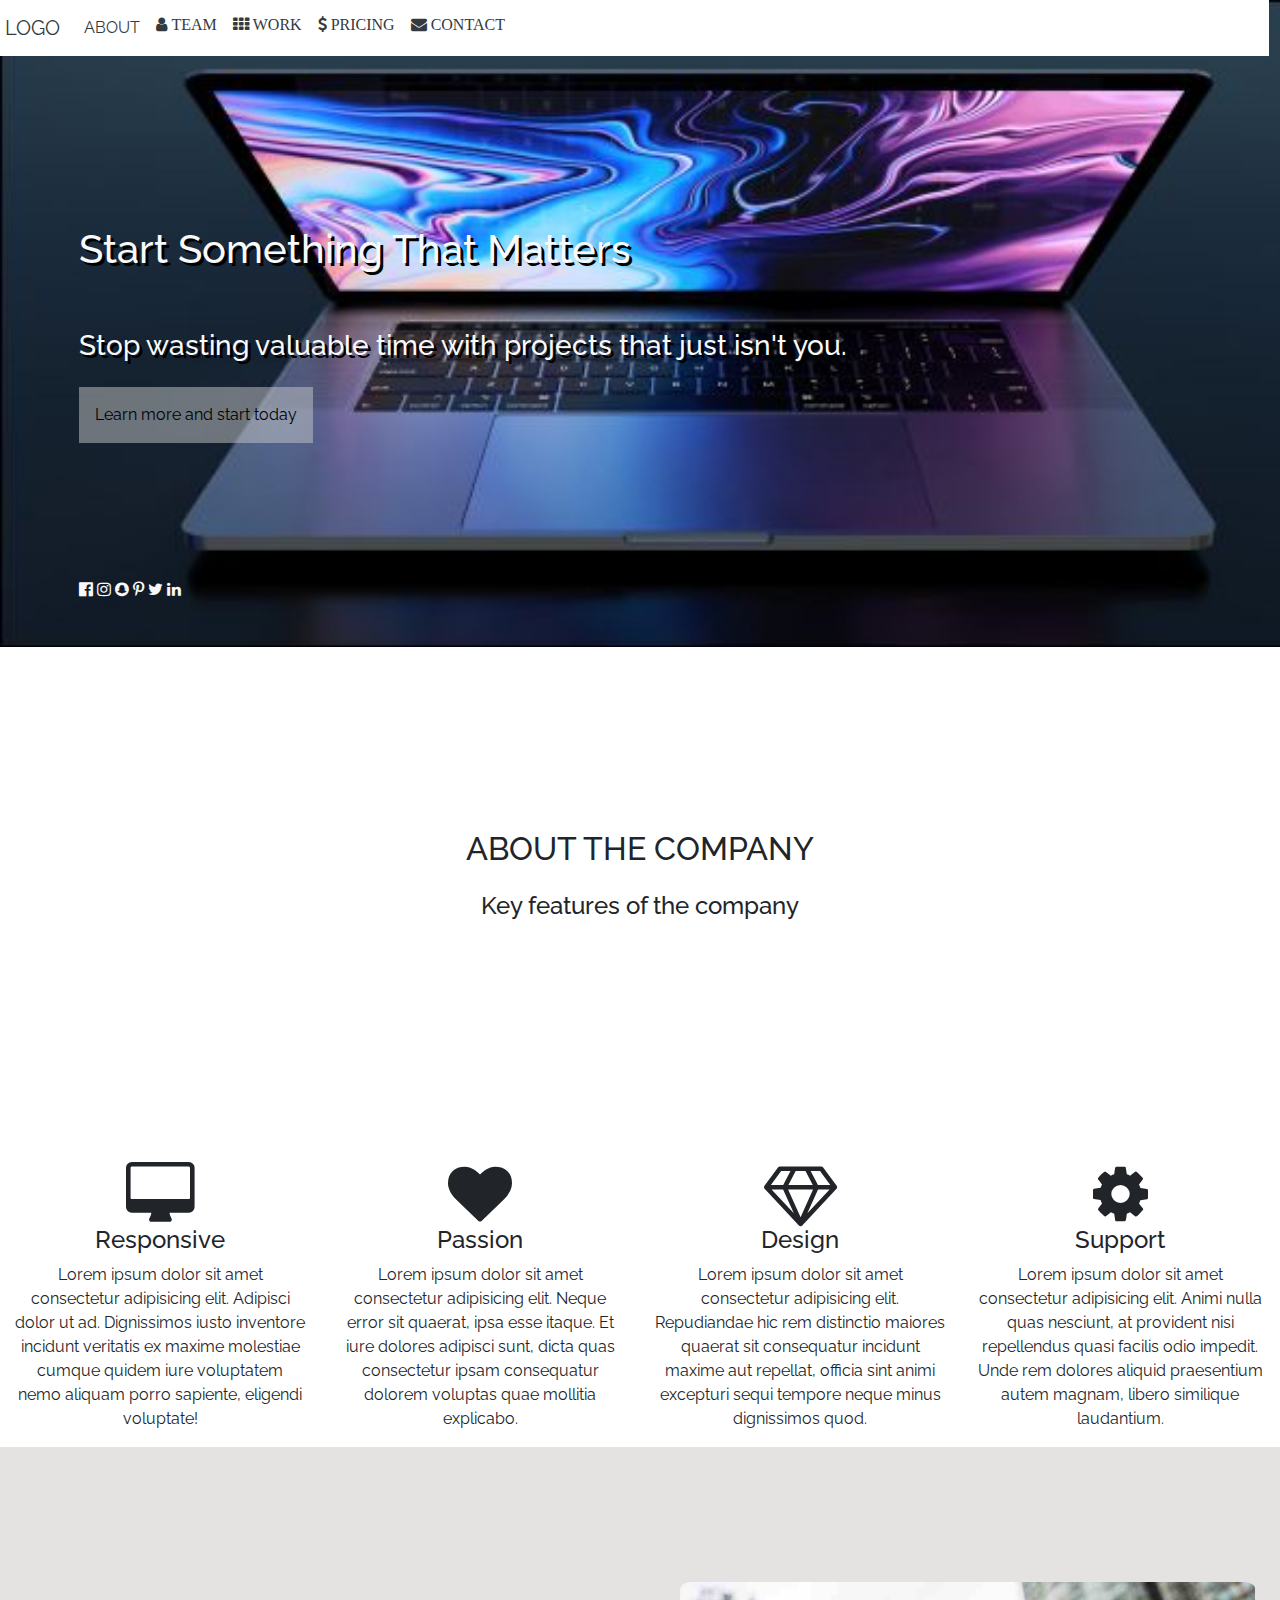
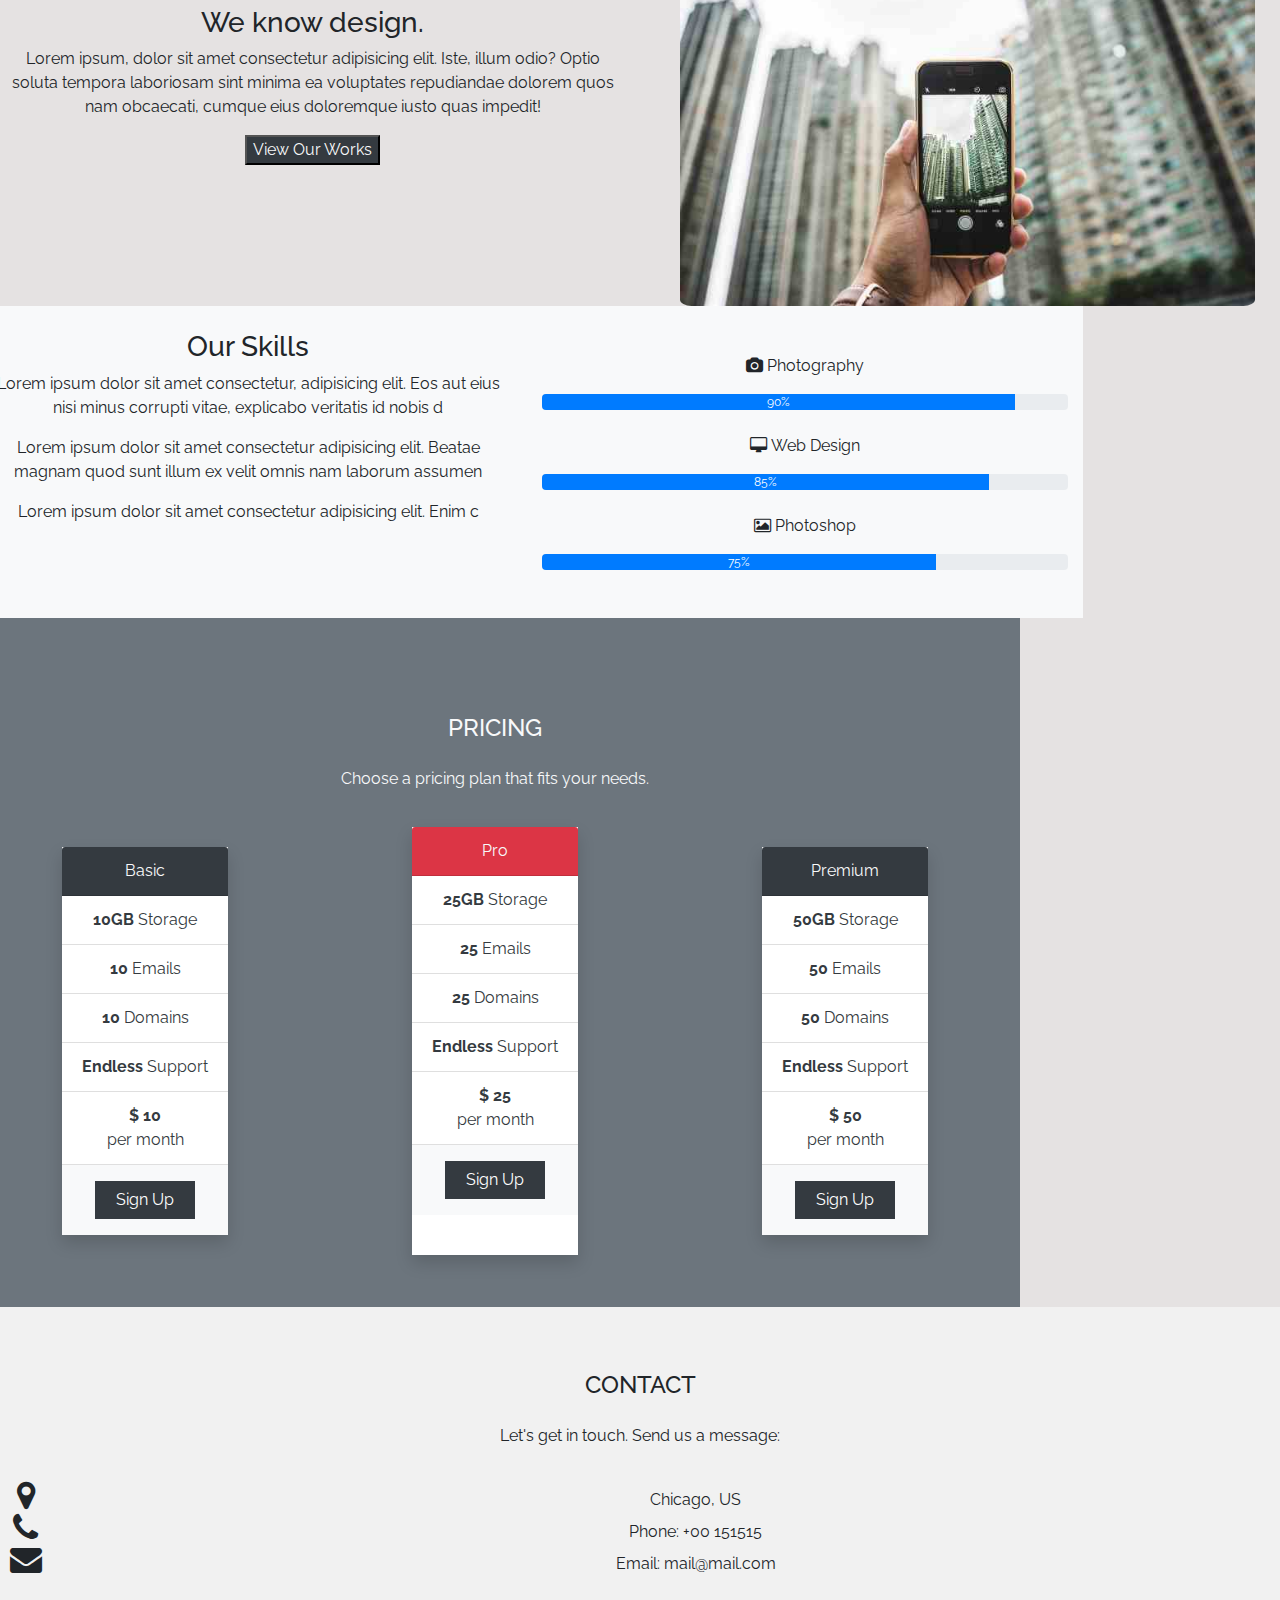
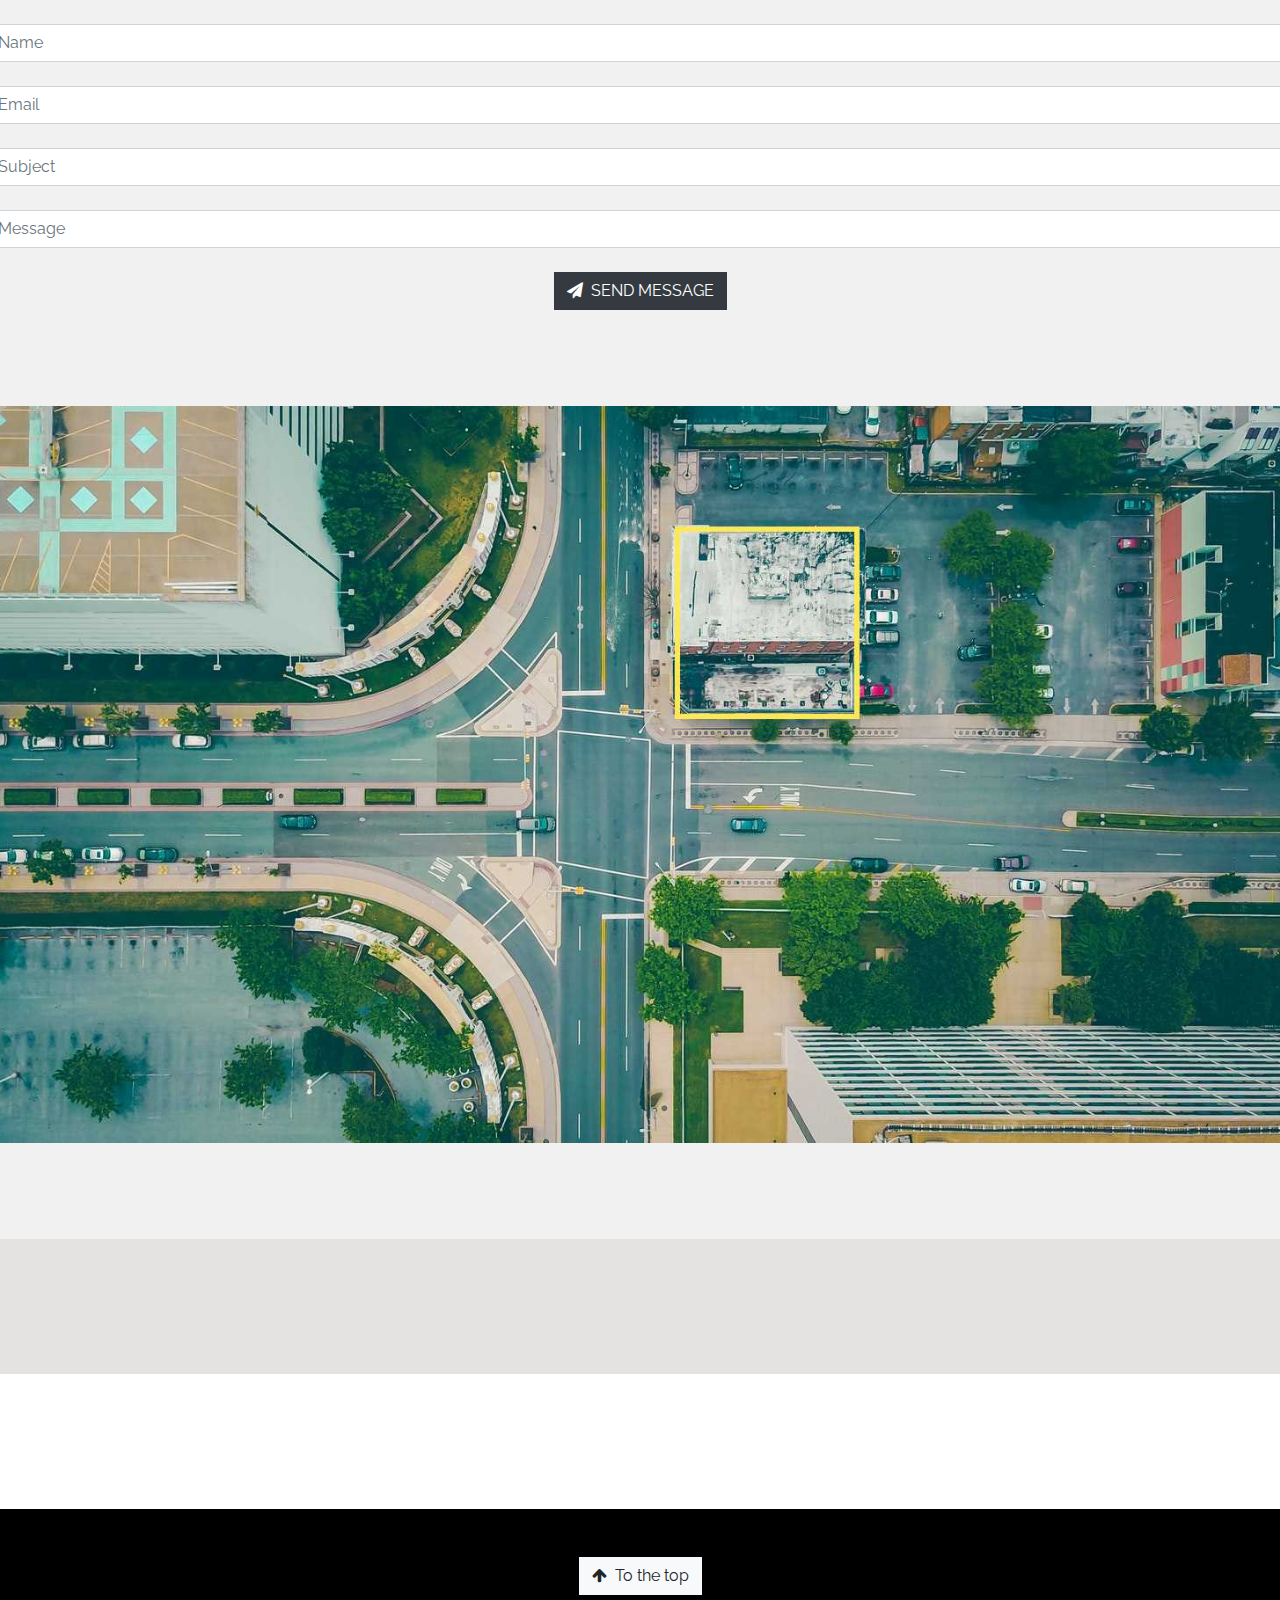
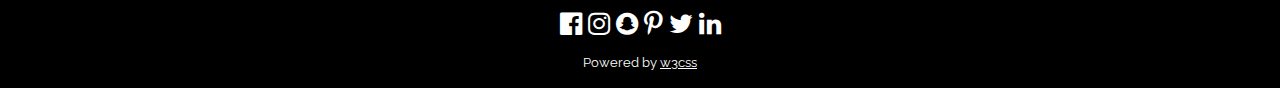
==== commit ae906ff3: "almost fixed" ====
--- a/index.html
+++ b/index.html
@@ -34,6 +34,7 @@
           </div>
         </nav>
       </div>
+    </div>
     <div id="header" class="row header-padding">
       <div class="col-12">
         <h1 class="text-light text-shadow">Start Something That Matters</h1>
@@ -65,8 +66,111 @@
         <h4 class="">Key features of the company</h4>
       </div>
       <div class="row padding-design">
-
-      <!-- Pricing -->
+      </div>
+      <div class="col-12 col-md-3">
+        <i class="fa fa-desktop fa-4x" aria-hidden="true"></i>
+        <h4>Responsive</h4>
+        <p>Lorem ipsum dolor sit amet consectetur adipisicing elit. Adipisci dolor ut ad. Dignissimos iusto
+          inventore
+          incidunt veritatis ex maxime molestiae cumque quidem iure voluptatem nemo aliquam porro sapiente, eligendi
+          voluptate!</p>
+      </div>
+      <div class="col-12 col-md-3">
+        <i class="fa fa-heart fa-4x" aria-hidden="true"></i>
+        <h4>Passion</h4>
+        <p>Lorem ipsum dolor sit amet consectetur adipisicing elit. Neque error sit quaerat, ipsa esse itaque. Et iure
+          dolores adipisci sunt, dicta quas consectetur ipsam consequatur dolorem voluptas quae mollitia explicabo.
+        </p>
+      </div>
+      <div class="col-12 col-md-3">
+        <i class="fa fa-diamond fa-4x" aria-hidden="true"></i>
+        <h4>Design</h4>
+        <p>Lorem ipsum dolor sit amet consectetur adipisicing elit. Repudiandae hic rem distinctio maiores quaerat sit
+          consequatur incidunt maxime aut repellat, officia sint animi excepturi sequi tempore neque minus dignissimos
+          quod.</p>
+      </div>
+      <div class="col-12 col-md-3">
+        <i class="fa fa-cog fa-4x" aria-hidden="true"></i>
+        <h4>Support</h4>
+        <p>Lorem ipsum dolor sit amet consectetur adipisicing elit. Animi nulla quas nesciunt, at provident nisi
+          repellendus quasi facilis odio impedit. Unde rem dolores aliquid praesentium autem magnam, libero similique
+          laudantium.</p>
+      </div>
+
+        <div id="we-know-design" class="row bg-grey padding-design">
+          <div class=" col-12 col-md-6 p-4">
+            <h3>We know design.</h3>
+            <p>Lorem ipsum, dolor sit amet consectetur adipisicing elit. Iste, illum odio? Optio soluta tempora laboriosam
+              sint minima ea voluptates repudiandae dolorem quos nam obcaecati, cumque eius doloremque iusto quas impedit!
+            </p>
+            <button class="bg-dark text-light">View Our Works</button>
+          </div>
+          <div class="col-12 col-md-6">
+            <div>
+              <img src="phone-buildings.jpg" alt="" class="br">
+            </div>
+          </div>
+
+
+      <!-- Skills and Progress -->
+      <div id="skills-and-progress" class="row bg-light">
+        <div class="col-12 col-md-6 py-4">
+          <h3>Our Skills</h3>
+          <p>
+            Lorem ipsum dolor sit amet consectetur, adipisicing elit. Eos aut
+            eius nisi minus corrupti vitae, explicabo veritatis id nobis d
+          </p>
+          <p>
+            Lorem ipsum dolor sit amet consectetur adipisicing elit. Beatae
+            magnam quod sunt illum ex velit omnis nam laborum assumen
+          </p>
+          <p>Lorem ipsum dolor sit amet consectetur adipisicing elit. Enim c</p>
+        </div>
+        <div class="col-12 col-md-6 py-5">
+          <p><i class="fa fa-camera"></i>&nbsp;Photography</p>
+          <div class="progress">
+            <div
+              class="progress-bar"
+              role="progressbar"
+              style="width: 90%;"
+              aria-valuenow="90"
+              aria-valuemin="0"
+              aria-valuemax="100"
+            >
+              90%
+            </div>
+          </div>
+          <br />
+          <p><i class="fa fa-desktop"></i>&nbsp;Web Design</p>
+          <div class="progress">
+            <div
+              class="progress-bar"
+              role="progressbar"
+              style="width: 85%;"
+              aria-valuenow="85"
+              aria-valuemin="0"
+              aria-valuemax="100"
+            >
+              85%
+            </div>
+          </div>
+          <br />
+          <p><i class="fa fa-picture-o"></i>&nbsp;Photoshop</p>
+          <div class="progress">
+            <div
+              class="progress-bar"
+              role="progressbar"
+              style="width: 75%;"
+              aria-valuenow="75"
+              aria-valuemin="0"
+              aria-valuemax="100"
+            >
+              75%
+            </div>
+          </div>
+        </div>
+    </div>
+    <!-- Pricing -->
       <div id="pricing" class="row bg-secondary text-light py-5">
         <div class="col-12 pt-5 text-center">
           <h4>PRICING</h4>
@@ -142,95 +246,11 @@
               </li>
             </ul>
           </div>
-        <div class="col-12 col-md-3">
-          <i class="fa fa-desktop fa-4x" aria-hidden="true"></i>
-          <h4>Responsive</h4>
-          <p>Lorem ipsum dolor sit amet consectetur adipisicing elit. Adipisci dolor ut ad. Dignissimos iusto
-            inventore
-            incidunt veritatis ex maxime molestiae cumque quidem iure voluptatem nemo aliquam porro sapiente, eligendi
-            voluptate!</p>
-        </div>
-        <div class="col-12 col-md-3">
-          <i class="fa fa-heart fa-4x" aria-hidden="true"></i>
-          <h4>Passion</h4>
-          <p>Lorem ipsum dolor sit amet consectetur adipisicing elit. Neque error sit quaerat, ipsa esse itaque. Et iure
-            dolores adipisci sunt, dicta quas consectetur ipsam consequatur dolorem voluptas quae mollitia explicabo.
-          </p>
-        </div>
-        <div class="col-12 col-md-3">
-          <i class="fa fa-diamond fa-4x" aria-hidden="true"></i>
-          <h4>Design</h4>
-          <p>Lorem ipsum dolor sit amet consectetur adipisicing elit. Repudiandae hic rem distinctio maiores quaerat sit
-            consequatur incidunt maxime aut repellat, officia sint animi excepturi sequi tempore neque minus dignissimos
-            quod.</p>
-        </div>
-        <div class="col-12 col-md-3">
-          <i class="fa fa-cog fa-4x" aria-hidden="true"></i>
-          <h4>Support</h4>
-          <p>Lorem ipsum dolor sit amet consectetur adipisicing elit. Animi nulla quas nesciunt, at provident nisi
-            repellendus quasi facilis odio impedit. Unde rem dolores aliquid praesentium autem magnam, libero similique
-            laudantium.</p>
-        </div>
-      </div>
-    </div>
-      <!-- Skills and Progress -->
-      <div id="skills-and-progress" class="row bg-light">
-        <div class="col-12 col-md-6 py-4">
-          <h3>Our Skills</h3>
-          <p>
-            Lorem ipsum dolor sit amet consectetur, adipisicing elit. Eos aut
-            eius nisi minus corrupti vitae, explicabo veritatis id nobis d
-          </p>
-          <p>
-            Lorem ipsum dolor sit amet consectetur adipisicing elit. Beatae
-            magnam quod sunt illum ex velit omnis nam laborum assumen
-          </p>
-          <p>Lorem ipsum dolor sit amet consectetur adipisicing elit. Enim c</p>
-        </div>
-        <div class="col-12 col-md-6 py-5">
-          <p><i class="fa fa-camera"></i>&nbsp;Photography</p>
-          <div class="progress">
-            <div
-              class="progress-bar"
-              role="progressbar"
-              style="width: 90%;"
-              aria-valuenow="90"
-              aria-valuemin="0"
-              aria-valuemax="100"
-            >
-              90%
-            </div>
-          </div>
-          <br />
-          <p><i class="fa fa-desktop"></i>&nbsp;Web Design</p>
-          <div class="progress">
-            <div
-              class="progress-bar"
-              role="progressbar"
-              style="width: 85%;"
-              aria-valuenow="85"
-              aria-valuemin="0"
-              aria-valuemax="100"
-            >
-              85%
-            </div>
-          </div>
-          <br />
-          <p><i class="fa fa-picture-o"></i>&nbsp;Photoshop</p>
-          <div class="progress">
-            <div
-              class="progress-bar"
-              role="progressbar"
-              style="width: 75%;"
-              aria-valuenow="75"
-              aria-valuemin="0"
-              aria-valuemax="100"
-            >
-              75%
-            </div>
-          </div>
-        </div>
-    </div>
+        </div>
+      </div>
+
+
+
       <!-- Contact Info -->
       <div
         id="contact_info"
@@ -312,20 +332,9 @@
         </div>
         <div class="col-12 d-flex justify-content-center">
           <p>Powered by <u>w3css</u></p>
-    <div id="we-know-design" class="row bg-grey padding-design">
-      <div class=" col-12 col-md-6 p-4">
-        <h3>We know design.</h3>
-        <p>Lorem ipsum, dolor sit amet consectetur adipisicing elit. Iste, illum odio? Optio soluta tempora laboriosam
-          sint minima ea voluptates repudiandae dolorem quos nam obcaecati, cumque eius doloremque iusto quas impedit!
-        </p>
-        <button class="bg-dark text-light">View Our Works</button>
-      </div>
-      <div class="col-12 col-md-6">
-        <div>
-          <img src="phone-buildings.jpg" alt="" class="br">
-        </div>
-      </div>
-    </div>
+        </div>
+      </div>
+    </footer>
 
 </body>
 
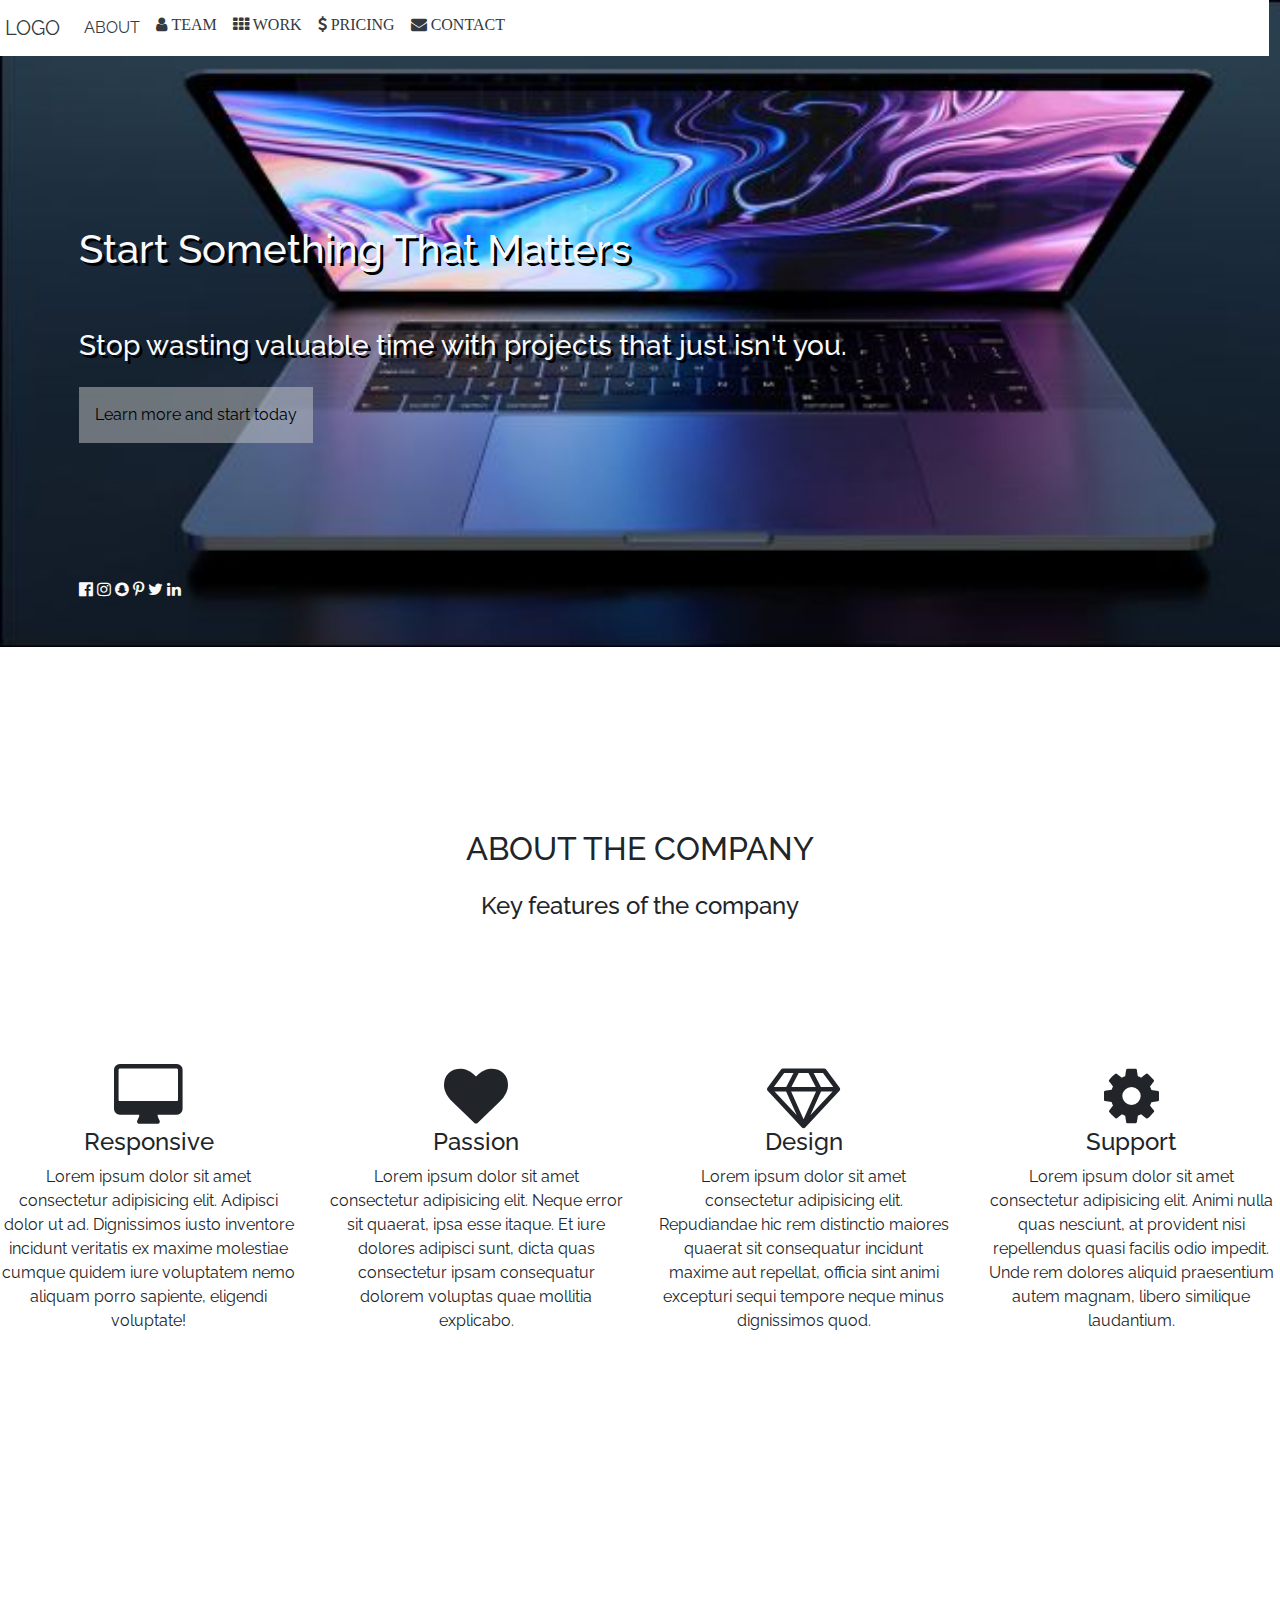
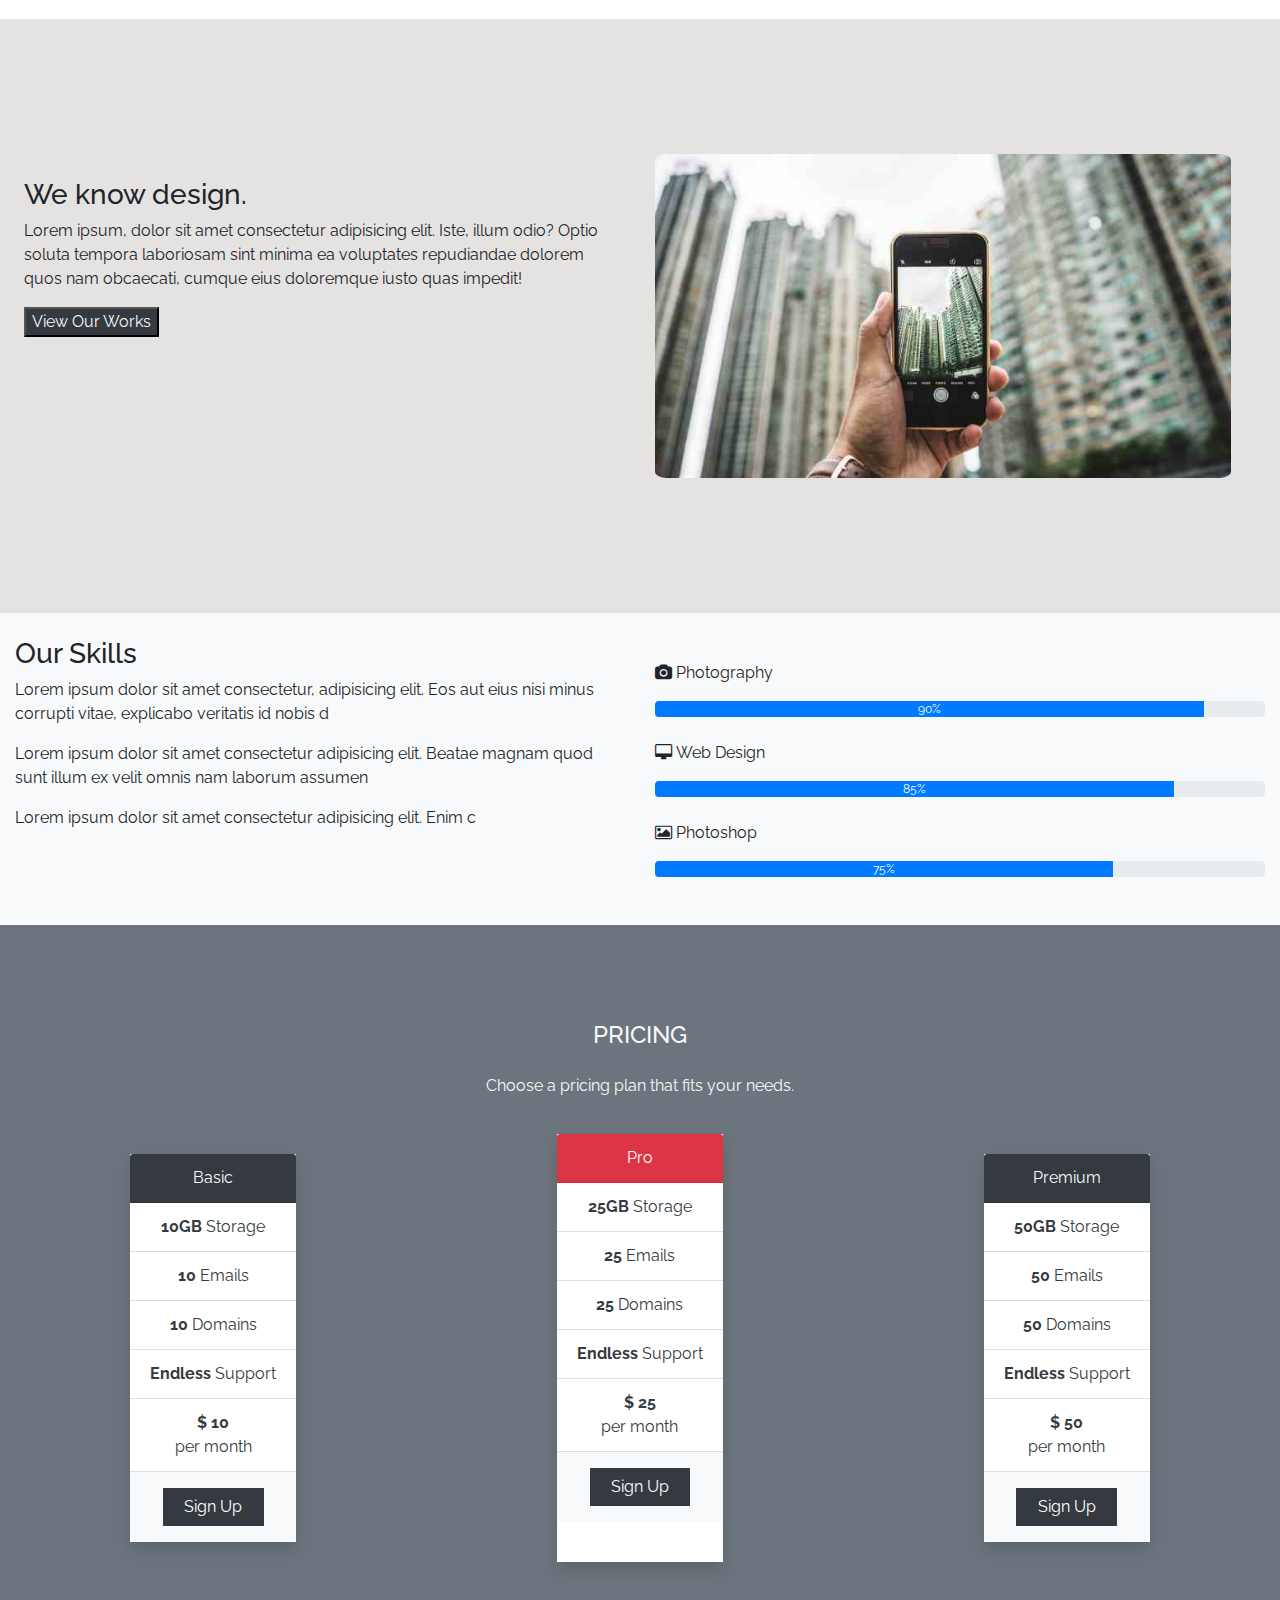
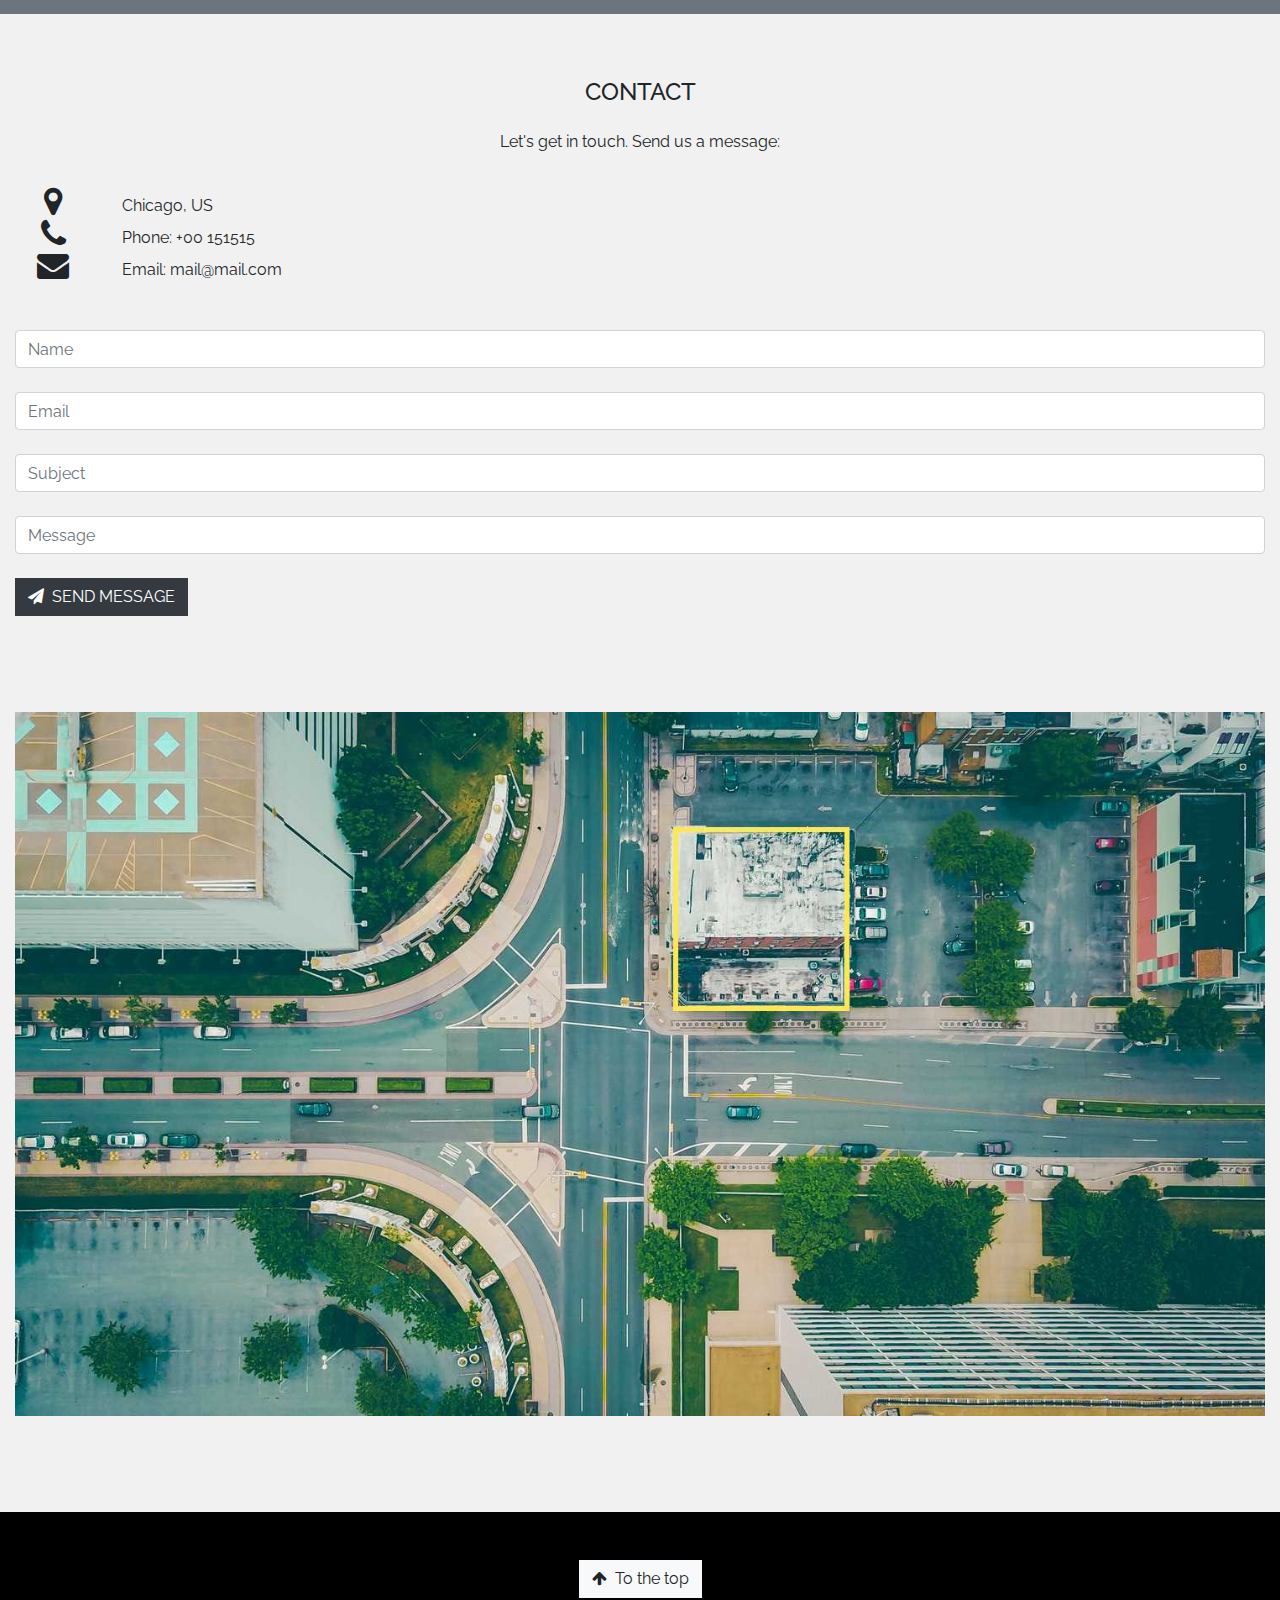
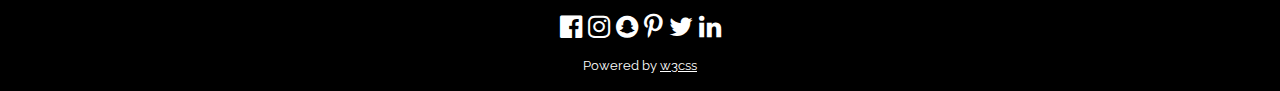
==== commit d1ba78bb: "patched up" ====
--- a/index.html
+++ b/index.html
@@ -1,116 +1,190 @@
 <!DOCTYPE html>
 <html lang="en">
-
-<head>
-  <meta charset="UTF-8" />
-  <meta name="viewport" content="width=device-width, initial-scale=1.0" />
-  <link rel="stylesheet" href="https://stackpath.bootstrapcdn.com/bootstrap/4.4.1/css/bootstrap.min.css" />
-  <link rel="stylesheet" href="style.css" />
-  <link href="https://stackpath.bootstrapcdn.com/font-awesome/4.7.0/css/font-awesome.min.css" rel="stylesheet"
-    integrity="sha384-wvfXpqpZZVQGK6TAh5PVlGOfQNHSoD2xbE+QkPxCAFlNEevoEH3Sl0sibVcOQVnN" crossorigin="anonymous" />
-  <title>CloneSite</title>
-</head>
-
-<body>
-  <header class="container-fluid">
-    <div class="row">
-      <div class="col-12">
-        <nav class="navbar navbar-expand-lg bg-white  nav-width">
-          <a class="navbar-brand text-dark" href="#">LOGO</a>
-          <button class="navbar-toggler" type="button" data-toggle="collapse" data-target="#navbarNavAltMarkup"
-            aria-controls="navbarNavAltMarkup" aria-expanded="false" aria-label="Toggle navigation">
-            <span class="navbar-toggler-icon"></span>
-          </button>
-          <div class="d-flex flex-end">
-            <div class="collapse navbar-collapse text-black" id="navbarNavAltMarkup">
-              <div class="navbar-nav">
-                <a class="text-dark nav-item nav-link active" href="#">ABOUT <span class="sr-only">(current)</span></a>
-                <a class="fa fa-user text-dark nav-item nav-link" href="#"> TEAM</a>
-                <a class="fa fa-th text-dark nav-item nav-link" href="#"> WORK</a>
-                <a class="fa fa-usd text-dark nav-item nav-link" href="#"> PRICING</a>
-                <a class="fa fa-envelope text-dark nav-item nav-link" href="#"> CONTACT</a>
+  <head>
+    <meta charset="UTF-8" />
+    <meta name="viewport" content="width=device-width, initial-scale=1.0" />
+    <link
+      rel="stylesheet"
+      href="https://stackpath.bootstrapcdn.com/bootstrap/4.4.1/css/bootstrap.min.css"
+    />
+    <link rel="stylesheet" href="style.css" />
+    <link
+      href="https://stackpath.bootstrapcdn.com/font-awesome/4.7.0/css/font-awesome.min.css"
+      rel="stylesheet"
+      integrity="sha384-wvfXpqpZZVQGK6TAh5PVlGOfQNHSoD2xbE+QkPxCAFlNEevoEH3Sl0sibVcOQVnN"
+      crossorigin="anonymous"
+    />
+    <title>CloneSite</title>
+  </head>
+
+  <body>
+    <header class="container-fluid">
+      <div class="row">
+        <div class="col-12">
+          <nav class="navbar navbar-expand-lg bg-white nav-width">
+            <a class="navbar-brand text-dark" href="#">LOGO</a>
+            <button
+              class="navbar-toggler"
+              type="button"
+              data-toggle="collapse"
+              data-target="#navbarNavAltMarkup"
+              aria-controls="navbarNavAltMarkup"
+              aria-expanded="false"
+              aria-label="Toggle navigation"
+            >
+              <span class="navbar-toggler-icon"></span>
+            </button>
+            <div class="d-flex flex-end">
+              <div
+                class="collapse navbar-collapse text-black"
+                id="navbarNavAltMarkup"
+              >
+                <div class="navbar-nav">
+                  <a class="text-dark nav-item nav-link active" href="#"
+                    >ABOUT <span class="sr-only">(current)</span></a
+                  >
+                  <a class="fa fa-user text-dark nav-item nav-link" href="#">
+                    TEAM</a
+                  >
+                  <a class="fa fa-th text-dark nav-item nav-link" href="#">
+                    WORK</a
+                  >
+                  <a class="fa fa-usd text-dark nav-item nav-link" href="#">
+                    PRICING</a
+                  >
+                  <a
+                    class="fa fa-envelope text-dark nav-item nav-link"
+                    href="#"
+                  >
+                    CONTACT</a
+                  >
+                </div>
               </div>
             </div>
-          </div>
-        </nav>
-      </div>
+          </nav>
+        </div>
+      </div>
+      <div id="header" class="row header-padding">
+        <div class="col-12">
+          <h1 class="text-light text-shadow">Start Something That Matters</h1>
+        </div>
+        <div class="col-12">
+          <h3 class="text-light text-shadow mt-5 mb-4">
+            Stop wasting valuable time with projects that just isn't you.
+          </h3>
+        </div>
+        <div class="col-12">
+          <button class="p-3 btn-mod">Learn more and start today</button>
+        </div>
+        <div class="col-12">
+          <div id="icons" class="text-light icon-padding">
+            <i class="fa fa-facebook-official" aria-hidden="true"></i>
+            <i class="fa fa-instagram" aria-hidden="true"></i>
+            <i class="fa fa-snapchat" aria-hidden="true"></i>
+            <i class="fa fa-pinterest-p" aria-hidden="true"></i>
+            <i class="fa fa-twitter" aria-hidden="true"></i>
+            <i class="fa fa-linkedin" aria-hidden="true"></i>
+          </div>
+        </div>
+      </div>
+    </header>
+    <main class="container-fluid">
+      <div id="about-company" class="row text-center padding-design">
+        <div class="col-12">
+          <h2 class="pt-5 pb-3">ABOUT THE COMPANY</h2>
+        </div>
+        <div class="col-12">
+          <h4 class="">Key features of the company</h4>
+        </div>
+        <div class="row padding-design">
+          <div class="col-12 col-md-3">
+            <i class="fa fa-desktop fa-4x" aria-hidden="true"></i>
+            <h4>Responsive</h4>
+            <p>
+              Lorem ipsum dolor sit amet consectetur adipisicing elit. Adipisci
+              dolor ut ad. Dignissimos iusto inventore incidunt veritatis ex
+              maxime molestiae cumque quidem iure voluptatem nemo aliquam porro
+              sapiente, eligendi voluptate!
+            </p>
+          </div>
+          <div class="col-12 col-md-3">
+            <i class="fa fa-heart fa-4x" aria-hidden="true"></i>
+            <h4>Passion</h4>
+            <p>
+              Lorem ipsum dolor sit amet consectetur adipisicing elit. Neque
+              error sit quaerat, ipsa esse itaque. Et iure dolores adipisci
+              sunt, dicta quas consectetur ipsam consequatur dolorem voluptas
+              quae mollitia explicabo.
+            </p>
+          </div>
+          <div class="col-12 col-md-3">
+            <i class="fa fa-diamond fa-4x" aria-hidden="true"></i>
+            <h4>Design</h4>
+            <p>
+              Lorem ipsum dolor sit amet consectetur adipisicing elit.
+              Repudiandae hic rem distinctio maiores quaerat sit consequatur
+              incidunt maxime aut repellat, officia sint animi excepturi sequi
+              tempore neque minus dignissimos quod.
+            </p>
+          </div>
+          <div class="col-12 col-md-3">
+            <i class="fa fa-cog fa-4x" aria-hidden="true"></i>
+            <h4>Support</h4>
+            <p>
+              Lorem ipsum dolor sit amet consectetur adipisicing elit. Animi
+              nulla quas nesciunt, at provident nisi repellendus quasi facilis
+              odio impedit. Unde rem dolores aliquid praesentium autem magnam,
+              libero similique laudantium.
+            </p>
+          </div>
+        </div>
+      </div>
+
+      <div id="we-know-design" class="row bg-grey padding-design">
+        <div class="col-12 col-md-6 p-4">
+          <h3>We know design.</h3>
+          <p>
+            Lorem ipsum, dolor sit amet consectetur adipisicing elit. Iste,
+            illum odio? Optio soluta tempora laboriosam sint minima ea
+            voluptates repudiandae dolorem quos nam obcaecati, cumque eius
+            doloremque iusto quas impedit!
+          </p>
+          <button class="bg-dark text-light">View Our Works</button>
+        </div>
+        <div class="col-12 col-md-6">
+          <div>
+            <img src="phone-buildings.jpg" alt="" class="br" />
+          </div>
+        </div>
+      </div>
+
+      <!-- Micah's Section -->
+      <!-- <div id="team" class="row">
+      <div class="col-12">1</div>
+      <div class="col-12">2</div>
+      <div class="col-12 col-md-3">3</div>
+      <div class="col-12 col-md-3">4</div>
+      <div class="col-12 col-md-3">5</div>
+      <div class="col-12 col-md-3">6</div>
     </div>
-    <div id="header" class="row header-padding">
-      <div class="col-12">
-        <h1 class="text-light text-shadow">Start Something That Matters</h1>
-      </div>
-      <div class="col-12">
-        <h3 class="text-light text-shadow mt-5 mb-4">Stop wasting valuable time with projects that just isn't you.</h3>
-      </div>
-      <div class="col-12">
-        <button class="p-3 btn-mod">Learn more and start today</button>
-      </div>
-      <div class="col-12">
-        <div id="icons" class="text-light icon-padding">
-          <i class=" fa fa-facebook-official" aria-hidden="true"></i>
-          <i class="fa fa-instagram" aria-hidden="true"></i>
-          <i class="fa fa-snapchat" aria-hidden="true"></i>
-          <i class="fa fa-pinterest-p" aria-hidden="true"></i>
-          <i class="fa fa-twitter" aria-hidden="true"></i>
-          <i class="fa fa-linkedin" aria-hidden="true"></i>
-        </div>
-      </div>
+    <div id="credentials" class="row">
+      <div class="col-12 col-md-3">i</div>
+      <div class="col-12 col-md-3">ii</div>
+      <div class="col-12 col-md-3">iii</div>
+      <div class="col-12 col-md-3">iv</div>
     </div>
-  </header>
-  <main class="container-fluid">
-    <div id="about-company" class="row text-center padding-design">
-      <div class="col-12">
-        <h2 class="pt-5 pb-3">ABOUT THE COMPANY</h2>
-      </div>
-      <div class="col-12">
-        <h4 class="">Key features of the company</h4>
-      </div>
-      <div class="row padding-design">
-      </div>
-      <div class="col-12 col-md-3">
-        <i class="fa fa-desktop fa-4x" aria-hidden="true"></i>
-        <h4>Responsive</h4>
-        <p>Lorem ipsum dolor sit amet consectetur adipisicing elit. Adipisci dolor ut ad. Dignissimos iusto
-          inventore
-          incidunt veritatis ex maxime molestiae cumque quidem iure voluptatem nemo aliquam porro sapiente, eligendi
-          voluptate!</p>
-      </div>
-      <div class="col-12 col-md-3">
-        <i class="fa fa-heart fa-4x" aria-hidden="true"></i>
-        <h4>Passion</h4>
-        <p>Lorem ipsum dolor sit amet consectetur adipisicing elit. Neque error sit quaerat, ipsa esse itaque. Et iure
-          dolores adipisci sunt, dicta quas consectetur ipsam consequatur dolorem voluptas quae mollitia explicabo.
-        </p>
-      </div>
-      <div class="col-12 col-md-3">
-        <i class="fa fa-diamond fa-4x" aria-hidden="true"></i>
-        <h4>Design</h4>
-        <p>Lorem ipsum dolor sit amet consectetur adipisicing elit. Repudiandae hic rem distinctio maiores quaerat sit
-          consequatur incidunt maxime aut repellat, officia sint animi excepturi sequi tempore neque minus dignissimos
-          quod.</p>
-      </div>
-      <div class="col-12 col-md-3">
-        <i class="fa fa-cog fa-4x" aria-hidden="true"></i>
-        <h4>Support</h4>
-        <p>Lorem ipsum dolor sit amet consectetur adipisicing elit. Animi nulla quas nesciunt, at provident nisi
-          repellendus quasi facilis odio impedit. Unde rem dolores aliquid praesentium autem magnam, libero similique
-          laudantium.</p>
-      </div>
-
-        <div id="we-know-design" class="row bg-grey padding-design">
-          <div class=" col-12 col-md-6 p-4">
-            <h3>We know design.</h3>
-            <p>Lorem ipsum, dolor sit amet consectetur adipisicing elit. Iste, illum odio? Optio soluta tempora laboriosam
-              sint minima ea voluptates repudiandae dolorem quos nam obcaecati, cumque eius doloremque iusto quas impedit!
-            </p>
-            <button class="bg-dark text-light">View Our Works</button>
-          </div>
-          <div class="col-12 col-md-6">
-            <div>
-              <img src="phone-buildings.jpg" alt="" class="br">
-            </div>
-          </div>
-
+    <div id="sample_images" class="row">
+      <div class="col-12">a</div>
+      <div class="col-12">b</div>
+      <div class="col-12 col-md-6 col-lg-3">c</div>
+      <div class="col-12 col-md-6 col-lg-3">d</div>
+      <div class="col-12 col-md-6 col-lg-3">e</div>
+      <div class="col-12 col-md-6 col-lg-3">f</div>
+      <div class="col-12 col-md-6 col-lg-3">g</div>
+      <div class="col-12 col-md-6 col-lg-3">h</div>
+      <div class="col-12 col-md-6 col-lg-3">i</div>
+      <div class="col-12 col-md-6 col-lg-3">j</div>
+    </div> -->
 
       <!-- Skills and Progress -->
       <div id="skills-and-progress" class="row bg-light">
@@ -169,8 +243,9 @@
             </div>
           </div>
         </div>
-    </div>
-    <!-- Pricing -->
+      </div>
+
+      <!-- Pricing -->
       <div id="pricing" class="row bg-secondary text-light py-5">
         <div class="col-12 pt-5 text-center">
           <h4>PRICING</h4>
@@ -248,8 +323,6 @@
           </div>
         </div>
       </div>
-
-
 
       <!-- Contact Info -->
       <div
@@ -335,7 +408,5 @@
         </div>
       </div>
     </footer>
-
-</body>
-
-</html>+  </body>
+</html>
